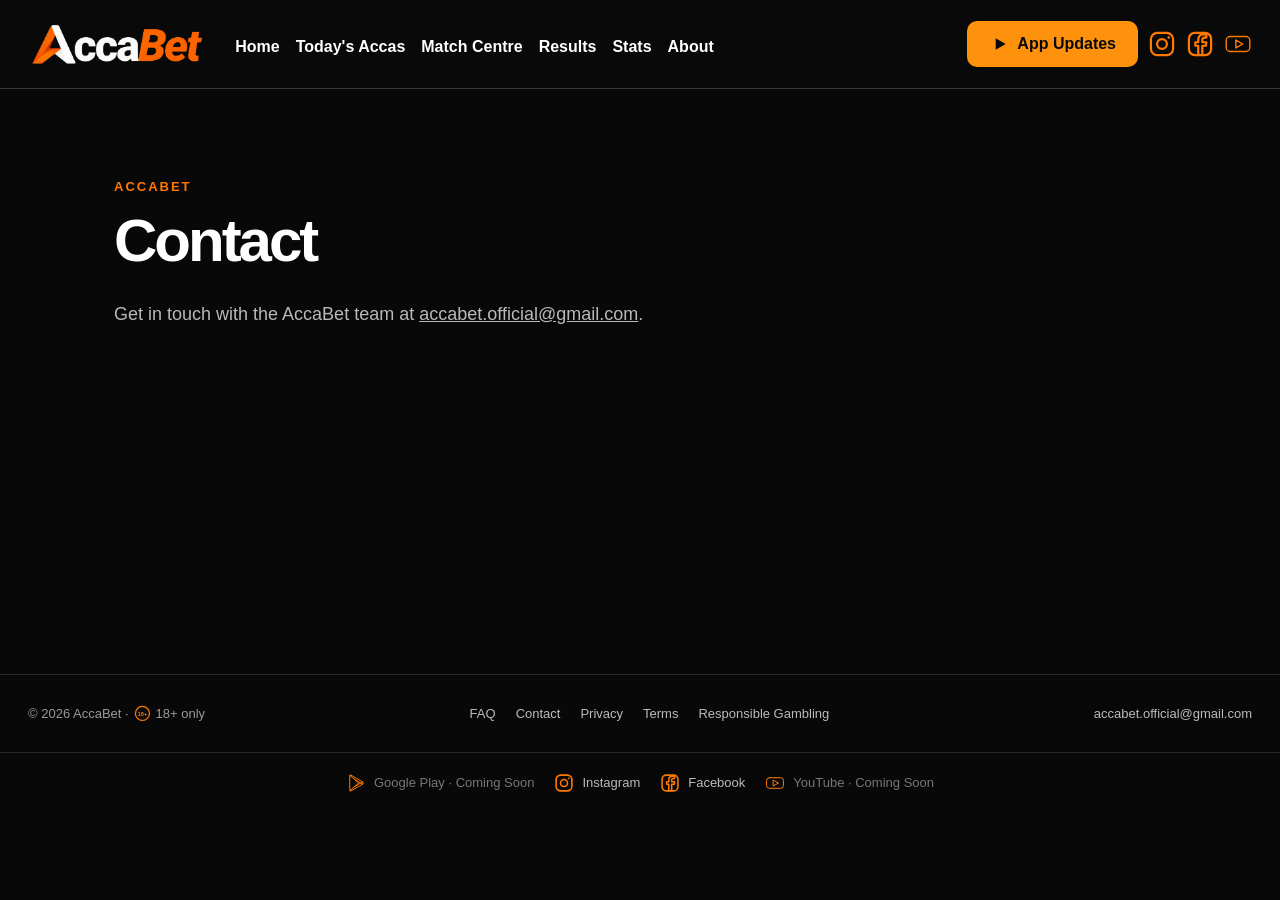
==== contact/index.html @ 578d5da7 "Clarify homepage discovery and closed-testing app availability" ====
<!DOCTYPE html><html lang="en-GB"><head><meta charset="utf-8"><meta name="viewport" content="width=device-width,initial-scale=1"><meta name="description" content="Contact the AccaBet team for enquiries about the website and football accumulator tools."><title>Contact | AccaBet</title><link rel="canonical" href="https://accabet.co.uk/contact/"><link rel="stylesheet" href="/_astro/BaseLayout.B9sfTGPs.css"></head><body><header class="site-header ab-new-header" data-astro-cid-nen7h5rs><div class="header-inner ab-header-inner" data-astro-cid-nen7h5rs><a class="site-logo ab-wordmark ab-original-logo" href="/" aria-label="AccaBet Home" data-astro-cid-nen7h5rs><img src="/images/accabet-logo.png" alt="AccaBet" width="2048" height="684" data-astro-cid-nen7h5rs></a><nav class="desktop-nav ab-main-nav" aria-label="Main navigation" data-astro-cid-nen7h5rs><a href="/" class="nav-link" data-astro-cid-nen7h5rs>Home</a><a href="/todays-accas/" class="nav-link" data-astro-cid-nen7h5rs>Today&#39;s Accas</a><a href="/upcoming-games/" class="nav-link" data-astro-cid-nen7h5rs>Match Centre</a><a href="/daily-accas/" class="nav-link" data-astro-cid-nen7h5rs>Results</a><a href="/statistics/" class="nav-link" data-astro-cid-nen7h5rs>Stats</a><a href="/how-it-works/" class="nav-link" data-astro-cid-nen7h5rs>About</a></nav><div class="ab-header-actions" data-astro-cid-nen7h5rs><a class="ab-download" href="/#social-platforms" aria-label="App updates and availability" data-astro-cid-nen7h5rs><svg viewBox="0 0 24 24" aria-hidden="true" data-astro-cid-nen7h5rs><path d="m8 5 12 7-12 7z" fill="currentColor" data-astro-cid-nen7h5rs></path></svg>App Updates</a><a href="https://www.instagram.com/accabet.official/" target="_blank" rel="noopener noreferrer" aria-label="Instagram" data-astro-cid-nen7h5rs><img src="/images/social/instagram.svg" alt="" data-astro-cid-nen7h5rs></a><a href="https://www.facebook.com/profile.php?id=1327395387132747" target="_blank" rel="noopener noreferrer" aria-label="Facebook" data-astro-cid-nen7h5rs><img src="/images/social/facebook.svg" alt="" data-astro-cid-nen7h5rs></a><span title="YouTube coming soon" aria-label="YouTube coming soon" data-astro-cid-nen7h5rs><img src="/images/social/youtube.svg" alt="" data-astro-cid-nen7h5rs></span></div><details class="mobile-menu" data-astro-cid-nen7h5rs><summary aria-label="Open navigation menu" data-astro-cid-nen7h5rs><span data-astro-cid-nen7h5rs></span><span data-astro-cid-nen7h5rs></span><span data-astro-cid-nen7h5rs></span></summary><nav aria-label="Mobile navigation" data-astro-cid-nen7h5rs><a href="/" class="nav-link" data-astro-cid-nen7h5rs>Home</a><a href="/todays-accas/" class="nav-link" data-astro-cid-nen7h5rs>Today&#39;s Accas</a><a href="/upcoming-games/" class="nav-link" data-astro-cid-nen7h5rs>Match Centre</a><a href="/daily-accas/" class="nav-link" data-astro-cid-nen7h5rs>Results</a><a href="/statistics/" class="nav-link" data-astro-cid-nen7h5rs>Stats</a><a href="/how-it-works/" class="nav-link" data-astro-cid-nen7h5rs>About</a><a href="/#social-platforms" data-astro-cid-nen7h5rs>App Updates · Coming Soon</a></nav></details></div></header><main class="page-shell"><div class="eyebrow">ACCABET</div><h1>Contact</h1><p>Get in touch with the AccaBet team at <a href="mailto:accabet.official@gmail.com">accabet.official@gmail.com</a>.</p></main><footer class="site-footer"><div class="footer-inner"><span class="footer-age">© 2026 AccaBet · <svg class="ab-icon" aria-hidden="true" viewBox="0 0 24 24" fill="none" stroke="currentColor" stroke-width="1.8"><circle cx="12" cy="12" r="10"></circle><text x="12" y="15.5" text-anchor="middle" font-size="8" font-weight="800" stroke="none" fill="currentColor">18+</text></svg> 18+ only</span><nav aria-label="Footer navigation"><a href="/faq/">FAQ</a><a href="/contact/">Contact</a><a href="/privacy/">Privacy</a><a href="/terms/">Terms</a><a href="/responsible-gambling/">Responsible Gambling</a></nav><a href="mailto:accabet.official@gmail.com">accabet.official@gmail.com</a></div><nav class="footer-social" aria-label="Social platforms"><span><img class="footer-social-logo" src="/images/social/google-play.svg" alt="" aria-hidden="true"> Google Play · Coming Soon</span><a href="https://www.instagram.com/accabet.official/" target="_blank" rel="noopener noreferrer"><img class="footer-social-logo" src="/images/social/instagram.svg" alt="" aria-hidden="true"> Instagram</a><a href="https://www.facebook.com/profile.php?id=1327395387132747" target="_blank" rel="noopener noreferrer"><img class="footer-social-logo" src="/images/social/facebook.svg" alt="" aria-hidden="true"> Facebook</a><span><img class="footer-social-logo" src="/images/social/youtube.svg" alt="" aria-hidden="true"> YouTube · Coming Soon</span></nav></footer></body></html>
---- _astro/BaseLayout.B9sfTGPs.css ----
.ab-header-actions[data-astro-cid-nen7h5rs]>a[data-astro-cid-nen7h5rs]:not(.ab-download){transition:filter .18s}.ab-header-actions[data-astro-cid-nen7h5rs]>a[data-astro-cid-nen7h5rs]:not(.ab-download):hover{filter:brightness(1.25)}.ab-header-actions[data-astro-cid-nen7h5rs]>a[data-astro-cid-nen7h5rs]:not(.ab-download):focus-visible{outline-offset:4px;border-radius:4px;outline:2px solid #ff7900}.ab-new-header[data-astro-cid-nen7h5rs] .ab-original-logo[data-astro-cid-nen7h5rs]{flex:none;align-items:center;width:clamp(135px,14vw,205px);max-width:100%;height:auto;line-height:1;text-decoration:none;display:inline-flex}.ab-new-header[data-astro-cid-nen7h5rs] .ab-original-logo[data-astro-cid-nen7h5rs] img[data-astro-cid-nen7h5rs]{object-fit:contain;width:100%;height:auto;display:block}@media (width<=1250px){.ab-new-header[data-astro-cid-nen7h5rs] .ab-main-nav[data-astro-cid-nen7h5rs]{display:none}.ab-new-header[data-astro-cid-nen7h5rs] .mobile-menu[data-astro-cid-nen7h5rs]{display:block}}@media (width<=600px){.ab-new-header[data-astro-cid-nen7h5rs] .ab-original-logo[data-astro-cid-nen7h5rs]{width:135px}}:root{--bg:#080808;--card:#121212;--line:#292929;--orange:#ff7900;--text:#fff;--muted:#b9b9b9}*{box-sizing:border-box}html{background:var(--bg);color:var(--text);font-family:Arial,Helvetica,sans-serif}body{min-height:100vh;margin:0}a{color:inherit}.site-header{z-index:10;border-bottom:1px solid var(--line);background:#080808;position:relative}.header-inner{justify-content:space-between;align-items:center;gap:32px;max-width:1300px;min-height:86px;margin:auto;padding:12px 28px;display:flex}.site-logo{flex:none;align-items:center;width:185px;display:flex}.site-logo img{width:100%;height:auto;display:block}.desktop-nav{flex-wrap:wrap;justify-content:flex-end;align-items:center;gap:clamp(14px,2vw,28px);display:flex}.nav-link{color:#fff;font-size:14px;font-weight:700;text-decoration:none;transition:color .2s}.nav-link:hover,.nav-link.active{color:var(--orange)}.mobile-menu{display:none}.hero{max-width:1050px;margin:0 auto;padding:110px 24px 140px}.eyebrow{letter-spacing:2px;color:var(--orange);margin-bottom:18px;font-size:13px;font-weight:900}h1{letter-spacing:-3px;max-width:850px;margin:0 0 28px;font-size:clamp(42px,7vw,78px);line-height:.98}h1 span{color:var(--orange)}.hero>p{color:var(--muted);max-width:700px;font-size:19px;line-height:1.6}.notice{border:1px solid var(--line);border-left:3px solid var(--orange);background:var(--card);color:#d2d2d2;max-width:760px;margin-top:42px;padding:18px 20px;line-height:1.55}.legal{max-width:900px;margin:auto;padding:70px 24px 100px}.legal h1{letter-spacing:-1.5px;margin-bottom:8px;font-size:42px}.date{color:var(--muted);margin-bottom:34px}.intro{background:#ff790012;border:1px solid #ff79004d;border-radius:10px;margin-bottom:32px;padding:20px;line-height:1.65}section{padding:0 0 24px}section h2{margin:0 0 9px;font-size:18px}section h2 b{width:28px;height:28px;color:var(--orange);background:#ff79001f;border-radius:6px;justify-content:center;align-items:center;margin-right:10px;font-size:13px;display:inline-flex}section p{color:#d2d2d2;margin:0;line-height:1.7}.site-footer{border-top:1px solid var(--line);color:#999;font-size:13px}.footer-inner{flex-wrap:wrap;justify-content:space-between;align-items:center;gap:20px;max-width:1300px;margin:auto;padding:30px 28px;display:flex}.site-footer nav{flex-wrap:wrap;gap:20px;display:flex}.site-footer a{color:#bbb;text-decoration:none}.site-footer a:hover{color:var(--orange)}.page-shell{max-width:1100px;min-height:65vh;margin:auto;padding:90px 24px}.page-shell h1{font-size:clamp(38px,5vw,60px)}.page-shell p{color:var(--muted);max-width:750px;font-size:18px;line-height:1.7}@media (width<=980px){.desktop-nav{display:none}.mobile-menu{display:block;position:relative}.mobile-menu summary{cursor:pointer;flex-direction:column;gap:5px;padding:12px;list-style:none;display:flex}.mobile-menu summary::-webkit-details-marker{display:none}.mobile-menu summary span{background:#fff;border-radius:2px;width:25px;height:2px}.mobile-menu[open] summary span{background:var(--orange)}.mobile-menu nav{border:1px solid var(--line);background:#151515;border-radius:10px;flex-direction:column;gap:0;width:min(280px,85vw);padding:10px;display:flex;position:absolute;top:50px;right:0;box-shadow:0 15px 35px #00000080}.mobile-menu nav a{border-radius:6px;padding:14px;display:block}.mobile-menu nav a:hover{background:#222}}@media (width<=600px){.header-inner{min-height:70px;padding:10px 18px}.site-logo{width:145px}.hero{padding:75px 24px 100px}h1{letter-spacing:-2px}.legal{padding-top:45px}.legal h1{font-size:34px}.footer-inner{flex-direction:column;align-items:flex-start}}.social-section{max-width:1100px;margin:20px auto 100px;padding:0 24px}.social-heading{margin-bottom:32px}.social-heading h2{color:#fff;margin:0 0 14px;font-size:clamp(32px,4vw,48px)}.social-heading p{color:#b9b9b9;font-size:17px;line-height:1.6}.social-grid{grid-template-columns:repeat(4,minmax(0,1fr));gap:16px;display:grid}.social-card{color:#fff;background:#151515;border:1px solid #333;border-radius:14px;flex-direction:column;min-height:245px;padding:26px 20px;text-decoration:none;display:flex}.social-icon{color:#ff7900;margin-bottom:24px;font-size:32px;font-weight:800}.social-card h3{margin:0 0 10px;font-size:21px}.social-card p{color:#b9b9b9;margin:0 0 22px;line-height:1.5}.social-status,.social-action{border-radius:7px;align-self:flex-start;margin-top:auto;padding:9px 12px;font-size:13px;font-weight:800;display:inline-flex}.social-status{color:#b9b9b9;background:#292929}.social-action{color:#080808;background:#ff7900}.social-link{border-color:#9b500f;transition:border-color .2s,transform .2s}.social-link:hover{border-color:#ff7900;transform:translateY(-4px)}.social-link:focus-visible{outline-offset:4px;outline:3px solid #ff7900}.footer-social{border-top:1px solid #292929;flex-wrap:wrap;justify-content:center;gap:12px 24px;width:100%;padding-top:20px;display:flex}.footer-social span{color:#777}@media (width<=900px){.social-grid{grid-template-columns:repeat(2,minmax(0,1fr))}}@media (width<=520px){.social-grid{grid-template-columns:1fr}.social-card{min-height:205px}.social-section{margin-bottom:65px}}.social-icon{align-items:center;height:48px;margin-bottom:24px;display:flex}.social-logo{object-fit:contain;width:44px;height:44px;display:block}.footer-social a,.footer-social span{align-items:center;gap:8px;display:inline-flex}.footer-social-logo{object-fit:contain;flex-shrink:0;width:20px;height:20px;display:inline-block}@media (width<=520px){.social-logo{width:40px;height:40px}}.acca-build-banner{box-sizing:border-box;text-align:center;background:#090909;border:2px solid #fff;border-radius:24px;width:100%;max-width:1050px;margin:0 auto 55px;padding:34px 28px}.acca-build-banner h1{color:#fff;letter-spacing:.3px;margin:0 0 19px;font-size:clamp(29px,4.5vw,52px);font-weight:900;line-height:1.15}.acca-build-banner p{color:#fff;margin:0;font-size:clamp(17px,2.3vw,29px);font-weight:650;line-height:1.5}.acca-build-banner strong{color:#ff7900;font-weight:900}.home-main-headline{text-align:center;letter-spacing:-1.5px;flex-direction:column;align-items:center;gap:3px;max-width:1050px;margin:0 auto 28px;font-size:clamp(38px,6.5vw,79px);font-weight:900;line-height:1.08;display:flex}.headline-white{color:#fff}.headline-orange{color:#ff7900}@media (width<=650px){.acca-build-banner{border-radius:18px;margin-bottom:42px;padding:25px 16px}.acca-build-banner h1{margin-bottom:14px;font-size:clamp(26px,7vw,36px)}.acca-build-banner p{font-size:clamp(16px,4.4vw,21px)}.home-main-headline{letter-spacing:-1px;font-size:clamp(35px,9vw,53px);line-height:1.12}}.home-build-headline{text-align:center;letter-spacing:-1.5px;flex-direction:column;align-items:center;gap:25px;max-width:1050px;margin:0 auto 35px;font-size:clamp(38px,6.5vw,79px);font-weight:900;line-height:1.08;display:flex}.home-build-headline>.headline-white{display:block}.home-build-tagline{letter-spacing:-.7px;font-size:clamp(25px,3.7vw,46px);font-weight:900;line-height:1.3;display:block}.home-tagline-line{display:block}@media (width<=650px){.home-build-headline{letter-spacing:-1px;gap:20px;font-size:clamp(34px,9vw,53px)}.home-build-tagline{font-size:clamp(23px,5.7vw,34px);line-height:1.35}}.home-build-one-line{gap:28px;width:100%;max-width:none}.home-build-one-line>.headline-white,.home-build-one-line>.home-build-tagline{letter-spacing:-1.5px;white-space:nowrap;font-family:inherit;font-size:clamp(26px,4.6vw,66px);font-weight:900;line-height:1.12}.home-build-one-line>.home-build-tagline{display:block}@media (width<=1100px){.home-build-one-line>.headline-white,.home-build-one-line>.home-build-tagline{letter-spacing:-1px;font-size:clamp(17px,4.5vw,49px)}}@media (width<=650px){.home-build-one-line{gap:20px}.home-build-one-line>.headline-white,.home-build-one-line>.home-build-tagline{letter-spacing:-.5px;font-size:clamp(12px,3.7vw,25px)}}.home-build-equal{text-align:center;flex-direction:column;justify-content:center;align-items:center;gap:20px;width:100%;max-width:1050px;margin:0 auto 35px;font-weight:900;line-height:1.12;display:flex}.home-build-equal #acca-title{white-space:nowrap;letter-spacing:-1.5px;width:max-content;font-size:clamp(38px,6.5vw,79px);font-weight:900;display:block}.home-build-equal #acca-tagline{white-space:nowrap;letter-spacing:-.7px;width:max-content;font-size:clamp(20px,3.7vw,46px);font-weight:900;line-height:1.12;display:block}@media (width<=650px){.home-build-equal{gap:15px}.home-build-equal #acca-title{letter-spacing:-1px;font-size:clamp(30px,9vw,53px)}.home-build-equal #acca-tagline{letter-spacing:-.3px;font-size:clamp(14px,5vw,30px)}}.discover-section{text-align:center;background:#111;border:1px solid #303030;border-radius:18px;width:100%;max-width:1050px;margin:40px auto 55px;padding:42px 28px}.discover-intro{max-width:720px;margin:0 auto 30px}.discover-intro .eyebrow{margin-bottom:14px}.discover-intro h2{color:#fff;margin:0 0 14px;font-size:clamp(29px,4vw,44px);font-weight:900;line-height:1.15}.discover-intro h2 span{color:#ff7900}.discover-intro p{color:#c5c5c5;margin:0;font-size:16px;line-height:1.6}.discover-grid{grid-template-columns:repeat(3,minmax(0,1fr));gap:16px;margin-bottom:30px;display:grid}.discover-card{background:#1b1b1b;border:1px solid #363636;border-radius:14px;min-width:0;padding:27px 18px}.discover-icon{color:#ff7900;background:#292017;border-radius:14px;justify-content:center;align-items:center;width:55px;height:55px;margin:0 auto 18px;display:flex}.discover-icon svg{width:29px;height:29px}.discover-card h3{color:#fff;margin:0 0 10px;font-size:21px;font-weight:800}.discover-card p{color:#c5c5c5;margin:0;font-size:14px;line-height:1.55}.discover-button{color:#101010;background:#ff7900;border-radius:10px;justify-content:center;align-items:center;gap:12px;padding:14px 22px;font-size:15px;font-weight:800;text-decoration:none;transition:background .2s;display:inline-flex}.discover-button:hover{background:#ff962f}.discover-button:focus-visible{outline-offset:4px;outline:3px solid #fff}@media (width<=650px){.discover-section{margin:30px auto 45px;padding:28px 16px}.discover-grid{grid-template-columns:1fr;gap:12px}.discover-card{padding:22px 16px}.discover-intro p{font-size:14px}.discover-button{width:100%}}.home-build-equal{min-width:0;max-width:100%}.home-build-equal #acca-title,.home-build-equal #acca-tagline{flex:none;max-width:none;transform:none}.discover-section{min-width:0;max-width:100%}.discover-intro,.discover-grid,.discover-card{min-width:0}@media (width<=650px){.hero{width:100%;max-width:100%;padding-left:18px;padding-right:18px}.home-build-equal{align-items:center;width:100%;max-width:100%}.home-build-equal #acca-title,.home-build-equal #acca-tagline{white-space:nowrap;width:max-content;max-width:none;display:block}.discover-section{width:100%;padding-left:14px;padding-right:14px}.discover-grid,.discover-card{width:100%}}.hero{width:100%;min-width:0}.home-build-equal{width:100%;min-width:0;max-width:100%}.home-build-equal #acca-title,.home-build-equal #acca-tagline{white-space:nowrap;flex:none;width:max-content;min-width:0;max-width:none;display:block}.discover-section{width:100%;min-width:0;max-width:100%}.discover-intro,.discover-grid,.discover-card{min-width:0;max-width:100%}.discover-intro h2,.discover-intro p,.discover-card p{overflow-wrap:break-word}@media (width<=650px){.hero{width:100%;min-width:0;padding-left:18px;padding-right:18px}.home-build-equal{align-items:center;gap:15px;width:100%;min-width:0;max-width:100%}.discover-section{width:100%;min-width:0;max-width:100%;padding:28px 14px}.discover-intro{width:100%;max-width:100%}.discover-intro h2{font-size:clamp(25px,7vw,34px);line-height:1.2}.discover-intro p{font-size:14px;line-height:1.6}.discover-grid{grid-template-columns:minmax(0,1fr);width:100%}.discover-card{width:100%}}.today-accas-section{text-align:center;background:#111;border:1px solid #303030;border-radius:18px;width:100%;min-width:0;max-width:1050px;margin:45px auto 55px;padding:42px 28px}.today-accas-heading{max-width:720px;margin:0 auto 28px}.today-accas-heading h2{color:#fff;margin:12px 0;font-size:clamp(30px,4vw,44px);font-weight:900;line-height:1.15}.today-accas-heading h2 span{color:#ff7900}.today-accas-heading p{color:#c5c5c5;margin:0;font-size:16px;line-height:1.6}.today-accas-empty{background:#1b1b1b;border:1px solid #383838;border-radius:14px;flex-direction:column;align-items:center;gap:13px;max-width:680px;margin:0 auto 28px;padding:42px 24px;display:flex}.today-accas-icon{color:#ff7900;background:#292017;border-radius:15px;justify-content:center;align-items:center;width:62px;height:62px;display:flex}.today-accas-icon svg{width:32px;height:32px}.today-accas-empty h3{color:#fff;margin:5px 0 0;font-size:23px;font-weight:800}.today-accas-empty p{color:#c5c5c5;max-width:420px;margin:0;font-size:15px;line-height:1.6}.today-accas-button{color:#101010;background:#ff7900;border-radius:10px;justify-content:center;align-items:center;gap:12px;padding:14px 23px;font-size:15px;font-weight:800;text-decoration:none;transition:background .2s;display:inline-flex}.today-accas-button:hover{background:#ff962f}.today-accas-button:focus-visible{outline-offset:4px;outline:3px solid #fff}@media (width<=650px){.today-accas-section{width:100%;min-width:0;max-width:100%;margin:30px auto 45px;padding:28px 14px}.today-accas-heading p{font-size:14px}.today-accas-empty{padding:34px 16px}.today-accas-empty h3{font-size:21px}.today-accas-empty p{font-size:14px}.today-accas-button{width:100%}}.today-accas-feed-grid{grid-template-columns:repeat(3,minmax(0,1fr));gap:18px;margin:25px 0;display:grid}.today-accas-feed-card{background:#151515;border:1px solid #383838;border-top:3px solid #ff7900;border-radius:14px;min-width:0;padding:20px}.today-accas-feed-meta{color:#ff7900;flex-wrap:wrap;justify-content:space-between;gap:12px;margin-bottom:15px;display:flex}.today-accas-feed-match{overflow-wrap:anywhere;border-top:1px solid #383838;padding:12px 0}.today-accas-feed-match strong,.today-accas-feed-match span{display:block}.today-accas-feed-match strong{color:#fff}.today-accas-feed-match span{color:#ff7900;margin-top:5px}.today-accas-feed-note{color:#aaa;margin-top:15px;font-size:13px}@media (width<=900px){.today-accas-feed-grid{grid-template-columns:repeat(2,minmax(0,1fr))}}@media (width<=600px){.today-accas-feed-grid{grid-template-columns:minmax(0,1fr)}}#ticket-list{gap:16px;display:grid}#ticket-list .empty-state{text-align:center;background:#121212;border:1px dashed #373737;border-radius:12px;padding:70px 25px}#ticket-list .empty-icon{margin-bottom:14px;font-size:42px;display:block}#ticket-list .empty-state h3{margin:0 0 12px;font-size:23px}#ticket-list .empty-state p{color:#999;max-width:480px;margin:0 auto;font-size:14px;line-height:1.7}#ticket-list .ticket-card{background:#151515;border:1px solid #383838;border-left:4px solid #ff7900;border-radius:12px;min-width:0;padding:20px 25px;display:block}#ticket-list .ticket-card.live,#ticket-list .ticket-card.won{border-left-color:#25d94f}#ticket-list .ticket-card.lost{border-left-color:#f33333}#ticket-list .ticket-header{border-bottom:1px solid #303030;justify-content:space-between;align-items:center;gap:20px;padding-bottom:14px;display:flex}#ticket-list .ticket-meta{color:#ccc;flex-wrap:wrap;gap:20px;font-size:13px;display:flex}#ticket-list .status-badge{color:#ff7900;background:#24180d;border:1px solid #ff7900;border-radius:9px;flex-shrink:0;padding:7px 13px;font-size:12px;font-weight:800}#ticket-list .status-badge.live,#ticket-list .status-badge.won{color:#30ec60;background:#112517;border-color:#245e34}#ticket-list .status-badge.lost{color:#ff4b4b;background:#2b1010;border-color:#752727}#ticket-list .match-row{border-bottom:1px solid #292929;grid-template-columns:minmax(0,2fr) minmax(0,1fr) 105px;align-items:center;gap:15px;padding:16px 0;font-size:13px;display:grid}#ticket-list .match-row:last-child{border-bottom:0}#ticket-list .teams{overflow-wrap:anywhere;min-width:0}#ticket-list .teams strong,#ticket-list .teams small,#ticket-list .match-result strong,#ticket-list .match-result small{display:block}#ticket-list .teams strong{color:#fff;font-size:14px;line-height:1.5}#ticket-list .teams strong span{color:#888;margin:0 6px;font-weight:400}#ticket-list .teams small{color:#999;margin-top:5px}#ticket-list .pick{color:#ff7900;overflow-wrap:anywhere;font-weight:600}#ticket-list .match-result{text-align:right}#ticket-list .match-result strong{color:#ff7900;font-size:16px}#ticket-list .match-result small{color:#29e85c;margin-top:5px;font-weight:700}@media (width<=700px){#ticket-list .ticket-card{padding:16px}#ticket-list .ticket-header{flex-direction:column;align-items:flex-start;gap:12px}#ticket-list .ticket-meta{gap:10px}#ticket-list .match-row{grid-template-columns:minmax(0,1fr) auto;gap:8px}#ticket-list .pick{grid-area:2/1}#ticket-list .match-result{grid-area:1/2/3}}.ab-icon{color:#ff7900;vertical-align:-.18em;flex:none;width:1.1em;height:1.1em;display:inline-block}.ab-age{align-items:center;gap:6px;display:inline-flex}.ab-age .ab-icon{width:1.7em;height:1.7em}#ticket-list .ticket-meta .ab-icon,#ticket-list .status-badge .ab-icon{margin-right:5px}#ticket-list .empty-icon .ab-icon{width:42px;height:42px}#ticket-list .match-result small .ab-icon{color:#ff7900}.discover-icon,.today-accas-icon{box-shadow:none!important;background:0 0!important;border:0!important;border-radius:0!important}.ab-icon,.social-icon,.social-logo,.footer-social-logo,.ab-age{box-shadow:none!important;background:0 0!important}.ab-icon{color:#ff7900!important}.social-logo,.footer-social-logo{filter:none!important}.ab-age{color:inherit}.footer-age{align-items:center;gap:5px;display:inline-flex}.footer-age .ab-icon{width:1.3em;height:1.3em}.ab-new-header{background:#090909;border-bottom:1px solid #363636}.ab-header-inner{gap:28px;max-width:1640px;min-height:82px}.ab-wordmark{letter-spacing:-1.8px;color:#fff;white-space:nowrap;font-size:clamp(25px,2.5vw,42px);font-weight:900;text-decoration:none}.ab-wordmark span,.ab-ticket-brand span,.ab-ticket-head h2 span,.ab-tickets-heading h1 span{color:#ff7900}.ab-main-nav{align-items:center;gap:clamp(14px,2.3vw,45px);display:flex}.ab-main-nav .nav-link{white-space:nowrap;padding:26px 0 20px;font-size:16px}.ab-main-nav .nav-link.active{color:#ff7900;border-bottom:2px solid #ff7900}.ab-header-actions{align-items:center;gap:19px;margin-left:auto;display:flex}.ab-header-actions>a:not(.ab-download),.ab-header-actions>span{width:28px;height:28px;display:inline-flex}.ab-header-actions img{object-fit:contain;width:100%;height:100%}.ab-download{white-space:nowrap;background:#ff920d;border-radius:10px;align-items:center;gap:8px;padding:13px 22px;font-weight:800;text-decoration:none;display:inline-flex;color:#080808!important}.ab-download svg{width:20px;height:20px}.ab-tickets-page{max-width:1640px;margin:0 auto;padding:42px 18px 85px}.ab-tickets-heading{justify-content:space-between;align-items:center;gap:22px;margin-bottom:32px;display:flex}.ab-tickets-heading h1{letter-spacing:-1.7px;margin:0 0 14px;font-size:clamp(36px,4vw,62px);line-height:1.05}.ab-tickets-heading p{color:#c6c6c6;margin:0;font-size:clamp(15px,1.4vw,21px)}.ab-date-label{border:1px solid #666;border-radius:12px;align-items:center;gap:12px;min-width:240px;padding:15px 18px;display:flex}.ab-date-label svg{flex-shrink:0;width:22px;height:22px}.ab-date-label select{color:#fff;font:inherit;cursor:pointer;background:#111;border:0;width:100%}.ab-five-grid{grid-template-columns:repeat(5,minmax(0,1fr));align-items:stretch;gap:14px;display:grid}.ab-ticket{color:#fff;background:#151515;border:1px solid #555;border-radius:15px;flex-direction:column;min-width:0;min-height:530px;display:flex;overflow:hidden}.ab-ticket--classic,.ab-ticket--modern,.ab-ticket--premium{border-color:#ff7900}.ab-ticket-head{border-bottom:1px solid #393939;padding:22px 19px 18px;position:relative;overflow:hidden}.ab-ticket-brand{letter-spacing:-1px;font-size:clamp(19px,1.8vw,29px);font-weight:900}.ab-folds{white-space:nowrap;border:1px solid #777;border-radius:14px;padding:6px 10px;font-size:13px;position:absolute;top:20px;right:14px}.ab-ticket--classic .ab-folds,.ab-ticket--modern .ab-folds,.ab-ticket--premium .ab-folds{border-color:#ff7900}.ab-ticket-head h2{letter-spacing:-.6px;margin:22px 0 14px;font-size:clamp(19px,1.9vw,29px)}.ab-ticket-date{color:#eee;margin:0;font-size:14px}.ab-ticket--classic .ab-ticket-head{background:linear-gradient(120deg,#151515 55%,#31200e)}.ab-ticket--modern{background:linear-gradient(145deg,#111,#181818 65%,#281604)}.ab-ticket--modern .ab-ticket-head{background:repeating-linear-gradient(132deg,#0000 0 55px,#4a2a0b 57px 59px,#0000 62px 94px)}.ab-ticket--minimal .ab-ticket-head{background:linear-gradient(125deg,#171717 70%,#a94b00 71%,#161616 77%,#613100 81%,#151515 90%)}.ab-ticket--premium{background:linear-gradient(150deg,#201407,#151515 38%,#281506 90%,#5a2c04)}.ab-ticket--premium .ab-ticket-head{background:radial-gradient(circle at 94% 65%,#7c400d,#201407 40%,#151515 85%)}.ab-ticket-matches{flex:1;padding:4px 15px 12px}.ab-match{border-bottom:1px solid #404040;align-items:center;gap:8px;min-width:0;padding:16px 0;display:flex}.ab-match:last-child{border-bottom:0}.ab-team-logos{flex:none;align-items:center;gap:3px;display:flex}.ab-team-logos img{object-fit:contain;width:25px;height:25px}.ab-match-copy{flex-direction:column;flex:1;gap:5px;min-width:0;display:flex}.ab-match-copy strong{overflow-wrap:anywhere;font-size:clamp(11px,.85vw,14px);line-height:1.35}.ab-match-copy span{color:#ddd;overflow-wrap:anywhere;font-size:clamp(11px,.85vw,14px)}.ab-match>b{color:#ff7900;flex-shrink:0;font-size:clamp(13px,1.1vw,17px)}.ab-total{background:#1c1c1c;border:1px solid #4b4b4b;border-radius:10px;justify-content:space-between;align-items:center;gap:8px;margin:0 15px 15px;padding:13px 12px;font-size:14px;display:flex}.ab-total strong{color:#ff7900;font-size:23px}.ab-feed-message{text-align:center;color:#ddd;border:1px solid #555;border-radius:14px;grid-column:1/-1;padding:36px}.ab-legal{color:#aaa;margin-top:24px;font-size:13px}.ab-download-info{border:1px solid #ff7900;border-radius:15px;margin-top:65px;padding:30px}.ab-download-info h2{margin:0 0 12px}.ab-download-info div{gap:18px;margin-top:18px;display:flex}.ab-download-info a{color:#ff7900}@media (width<=1350px){.ab-five-grid{grid-template-columns:repeat(3,minmax(0,1fr))}.ab-ticket{min-height:480px}.ab-header-actions{gap:10px}.ab-main-nav{gap:16px}}@media (width<=900px){.ab-five-grid{grid-template-columns:repeat(2,minmax(0,1fr))}.ab-main-nav{display:none}.ab-header-inner .mobile-menu{display:block}.ab-header-actions>a:not(.ab-download),.ab-header-actions>span{display:none}.ab-download{padding:10px 12px;font-size:13px}.ab-tickets-heading{flex-direction:column;align-items:flex-start}.ab-date-label{width:100%}}@media (width<=560px){.ab-five-grid{grid-template-columns:1fr}.ab-ticket{min-height:auto}.ab-tickets-page{padding:28px 14px}.ab-header-inner{gap:12px}.ab-wordmark{font-size:27px}.ab-header-actions{margin-left:auto}.ab-ticket-head h2{font-size:26px}.ab-match-copy strong,.ab-match-copy span{font-size:14px}.ab-ticket{width:100%;max-width:440px;margin:0 auto}}
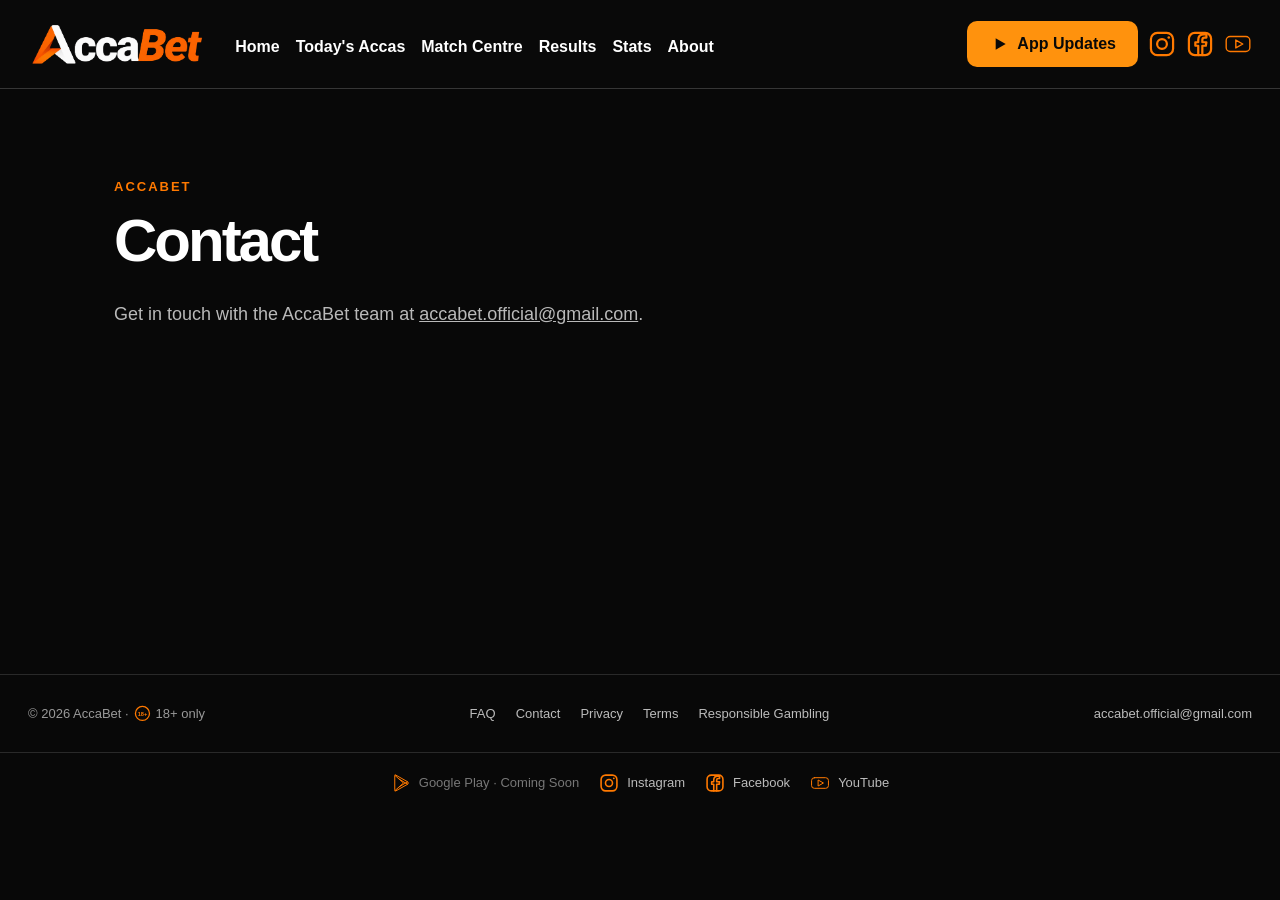
==== commit 290463fc: "Connect official YouTube channel and remove unused TikTok icon" ====
--- a/contact/index.html
+++ b/contact/index.html
@@ -1 +1 @@
-<!DOCTYPE html><html lang="en-GB"><head><meta charset="utf-8"><meta name="viewport" content="width=device-width,initial-scale=1"><meta name="description" content="Contact the AccaBet team for enquiries about the website and football accumulator tools."><title>Contact | AccaBet</title><link rel="canonical" href="https://accabet.co.uk/contact/"><link rel="stylesheet" href="/_astro/BaseLayout.B9sfTGPs.css"></head><body><header class="site-header ab-new-header" data-astro-cid-nen7h5rs><div class="header-inner ab-header-inner" data-astro-cid-nen7h5rs><a class="site-logo ab-wordmark ab-original-logo" href="/" aria-label="AccaBet Home" data-astro-cid-nen7h5rs><img src="/images/accabet-logo.png" alt="AccaBet" width="2048" height="684" data-astro-cid-nen7h5rs></a><nav class="desktop-nav ab-main-nav" aria-label="Main navigation" data-astro-cid-nen7h5rs><a href="/" class="nav-link" data-astro-cid-nen7h5rs>Home</a><a href="/todays-accas/" class="nav-link" data-astro-cid-nen7h5rs>Today&#39;s Accas</a><a href="/upcoming-games/" class="nav-link" data-astro-cid-nen7h5rs>Match Centre</a><a href="/daily-accas/" class="nav-link" data-astro-cid-nen7h5rs>Results</a><a href="/statistics/" class="nav-link" data-astro-cid-nen7h5rs>Stats</a><a href="/how-it-works/" class="nav-link" data-astro-cid-nen7h5rs>About</a></nav><div class="ab-header-actions" data-astro-cid-nen7h5rs><a class="ab-download" href="/#social-platforms" aria-label="App updates and availability" data-astro-cid-nen7h5rs><svg viewBox="0 0 24 24" aria-hidden="true" data-astro-cid-nen7h5rs><path d="m8 5 12 7-12 7z" fill="currentColor" data-astro-cid-nen7h5rs></path></svg>App Updates</a><a href="https://www.instagram.com/accabet.official/" target="_blank" rel="noopener noreferrer" aria-label="Instagram" data-astro-cid-nen7h5rs><img src="/images/social/instagram.svg" alt="" data-astro-cid-nen7h5rs></a><a href="https://www.facebook.com/profile.php?id=1327395387132747" target="_blank" rel="noopener noreferrer" aria-label="Facebook" data-astro-cid-nen7h5rs><img src="/images/social/facebook.svg" alt="" data-astro-cid-nen7h5rs></a><span title="YouTube coming soon" aria-label="YouTube coming soon" data-astro-cid-nen7h5rs><img src="/images/social/youtube.svg" alt="" data-astro-cid-nen7h5rs></span></div><details class="mobile-menu" data-astro-cid-nen7h5rs><summary aria-label="Open navigation menu" data-astro-cid-nen7h5rs><span data-astro-cid-nen7h5rs></span><span data-astro-cid-nen7h5rs></span><span data-astro-cid-nen7h5rs></span></summary><nav aria-label="Mobile navigation" data-astro-cid-nen7h5rs><a href="/" class="nav-link" data-astro-cid-nen7h5rs>Home</a><a href="/todays-accas/" class="nav-link" data-astro-cid-nen7h5rs>Today&#39;s Accas</a><a href="/upcoming-games/" class="nav-link" data-astro-cid-nen7h5rs>Match Centre</a><a href="/daily-accas/" class="nav-link" data-astro-cid-nen7h5rs>Results</a><a href="/statistics/" class="nav-link" data-astro-cid-nen7h5rs>Stats</a><a href="/how-it-works/" class="nav-link" data-astro-cid-nen7h5rs>About</a><a href="/#social-platforms" data-astro-cid-nen7h5rs>App Updates · Coming Soon</a></nav></details></div></header><main class="page-shell"><div class="eyebrow">ACCABET</div><h1>Contact</h1><p>Get in touch with the AccaBet team at <a href="mailto:accabet.official@gmail.com">accabet.official@gmail.com</a>.</p></main><footer class="site-footer"><div class="footer-inner"><span class="footer-age">© 2026 AccaBet · <svg class="ab-icon" aria-hidden="true" viewBox="0 0 24 24" fill="none" stroke="currentColor" stroke-width="1.8"><circle cx="12" cy="12" r="10"></circle><text x="12" y="15.5" text-anchor="middle" font-size="8" font-weight="800" stroke="none" fill="currentColor">18+</text></svg> 18+ only</span><nav aria-label="Footer navigation"><a href="/faq/">FAQ</a><a href="/contact/">Contact</a><a href="/privacy/">Privacy</a><a href="/terms/">Terms</a><a href="/responsible-gambling/">Responsible Gambling</a></nav><a href="mailto:accabet.official@gmail.com">accabet.official@gmail.com</a></div><nav class="footer-social" aria-label="Social platforms"><span><img class="footer-social-logo" src="/images/social/google-play.svg" alt="" aria-hidden="true"> Google Play · Coming Soon</span><a href="https://www.instagram.com/accabet.official/" target="_blank" rel="noopener noreferrer"><img class="footer-social-logo" src="/images/social/instagram.svg" alt="" aria-hidden="true"> Instagram</a><a href="https://www.facebook.com/profile.php?id=1327395387132747" target="_blank" rel="noopener noreferrer"><img class="footer-social-logo" src="/images/social/facebook.svg" alt="" aria-hidden="true"> Facebook</a><span><img class="footer-social-logo" src="/images/social/youtube.svg" alt="" aria-hidden="true"> YouTube · Coming Soon</span></nav></footer></body></html>+<!DOCTYPE html><html lang="en-GB"><head><meta charset="utf-8"><meta name="viewport" content="width=device-width,initial-scale=1"><meta name="description" content="Contact the AccaBet team for enquiries about the website and football accumulator tools."><title>Contact | AccaBet</title><link rel="canonical" href="https://accabet.co.uk/contact/"><link rel="stylesheet" href="/_astro/BaseLayout.B9sfTGPs.css"></head><body><header class="site-header ab-new-header" data-astro-cid-nen7h5rs><div class="header-inner ab-header-inner" data-astro-cid-nen7h5rs><a class="site-logo ab-wordmark ab-original-logo" href="/" aria-label="AccaBet Home" data-astro-cid-nen7h5rs><img src="/images/accabet-logo.png" alt="AccaBet" width="2048" height="684" data-astro-cid-nen7h5rs></a><nav class="desktop-nav ab-main-nav" aria-label="Main navigation" data-astro-cid-nen7h5rs><a href="/" class="nav-link" data-astro-cid-nen7h5rs>Home</a><a href="/todays-accas/" class="nav-link" data-astro-cid-nen7h5rs>Today&#39;s Accas</a><a href="/upcoming-games/" class="nav-link" data-astro-cid-nen7h5rs>Match Centre</a><a href="/daily-accas/" class="nav-link" data-astro-cid-nen7h5rs>Results</a><a href="/statistics/" class="nav-link" data-astro-cid-nen7h5rs>Stats</a><a href="/how-it-works/" class="nav-link" data-astro-cid-nen7h5rs>About</a></nav><div class="ab-header-actions" data-astro-cid-nen7h5rs><a class="ab-download" href="/#social-platforms" aria-label="App updates and availability" data-astro-cid-nen7h5rs><svg viewBox="0 0 24 24" aria-hidden="true" data-astro-cid-nen7h5rs><path d="m8 5 12 7-12 7z" fill="currentColor" data-astro-cid-nen7h5rs></path></svg>App Updates</a><a href="https://www.instagram.com/accabet.official/" target="_blank" rel="noopener noreferrer" aria-label="Instagram" data-astro-cid-nen7h5rs><img src="/images/social/instagram.svg" alt="" data-astro-cid-nen7h5rs></a><a href="https://www.facebook.com/profile.php?id=1327395387132747" target="_blank" rel="noopener noreferrer" aria-label="Facebook" data-astro-cid-nen7h5rs><img src="/images/social/facebook.svg" alt="" data-astro-cid-nen7h5rs></a><a href="https://www.youtube.com/@AccaBetOfficial" target="_blank" rel="noopener noreferrer" aria-label="YouTube" data-astro-cid-nen7h5rs><img src="/images/social/youtube.svg" alt="" data-astro-cid-nen7h5rs></a></div><details class="mobile-menu" data-astro-cid-nen7h5rs><summary aria-label="Open navigation menu" data-astro-cid-nen7h5rs><span data-astro-cid-nen7h5rs></span><span data-astro-cid-nen7h5rs></span><span data-astro-cid-nen7h5rs></span></summary><nav aria-label="Mobile navigation" data-astro-cid-nen7h5rs><a href="/" class="nav-link" data-astro-cid-nen7h5rs>Home</a><a href="/todays-accas/" class="nav-link" data-astro-cid-nen7h5rs>Today&#39;s Accas</a><a href="/upcoming-games/" class="nav-link" data-astro-cid-nen7h5rs>Match Centre</a><a href="/daily-accas/" class="nav-link" data-astro-cid-nen7h5rs>Results</a><a href="/statistics/" class="nav-link" data-astro-cid-nen7h5rs>Stats</a><a href="/how-it-works/" class="nav-link" data-astro-cid-nen7h5rs>About</a><a href="/#social-platforms" data-astro-cid-nen7h5rs>App Updates · Coming Soon</a></nav></details></div></header><main class="page-shell"><div class="eyebrow">ACCABET</div><h1>Contact</h1><p>Get in touch with the AccaBet team at <a href="mailto:accabet.official@gmail.com">accabet.official@gmail.com</a>.</p></main><footer class="site-footer"><div class="footer-inner"><span class="footer-age">© 2026 AccaBet · <svg class="ab-icon" aria-hidden="true" viewBox="0 0 24 24" fill="none" stroke="currentColor" stroke-width="1.8"><circle cx="12" cy="12" r="10"></circle><text x="12" y="15.5" text-anchor="middle" font-size="8" font-weight="800" stroke="none" fill="currentColor">18+</text></svg> 18+ only</span><nav aria-label="Footer navigation"><a href="/faq/">FAQ</a><a href="/contact/">Contact</a><a href="/privacy/">Privacy</a><a href="/terms/">Terms</a><a href="/responsible-gambling/">Responsible Gambling</a></nav><a href="mailto:accabet.official@gmail.com">accabet.official@gmail.com</a></div><nav class="footer-social" aria-label="Social platforms"><span><img class="footer-social-logo" src="/images/social/google-play.svg" alt="" aria-hidden="true"> Google Play · Coming Soon</span><a href="https://www.instagram.com/accabet.official/" target="_blank" rel="noopener noreferrer"><img class="footer-social-logo" src="/images/social/instagram.svg" alt="" aria-hidden="true"> Instagram</a><a href="https://www.facebook.com/profile.php?id=1327395387132747" target="_blank" rel="noopener noreferrer"><img class="footer-social-logo" src="/images/social/facebook.svg" alt="" aria-hidden="true"> Facebook</a><a href="https://www.youtube.com/@AccaBetOfficial" target="_blank" rel="noopener noreferrer"><img class="footer-social-logo" src="/images/social/youtube.svg" alt="" aria-hidden="true"> YouTube</a></nav></footer></body></html>
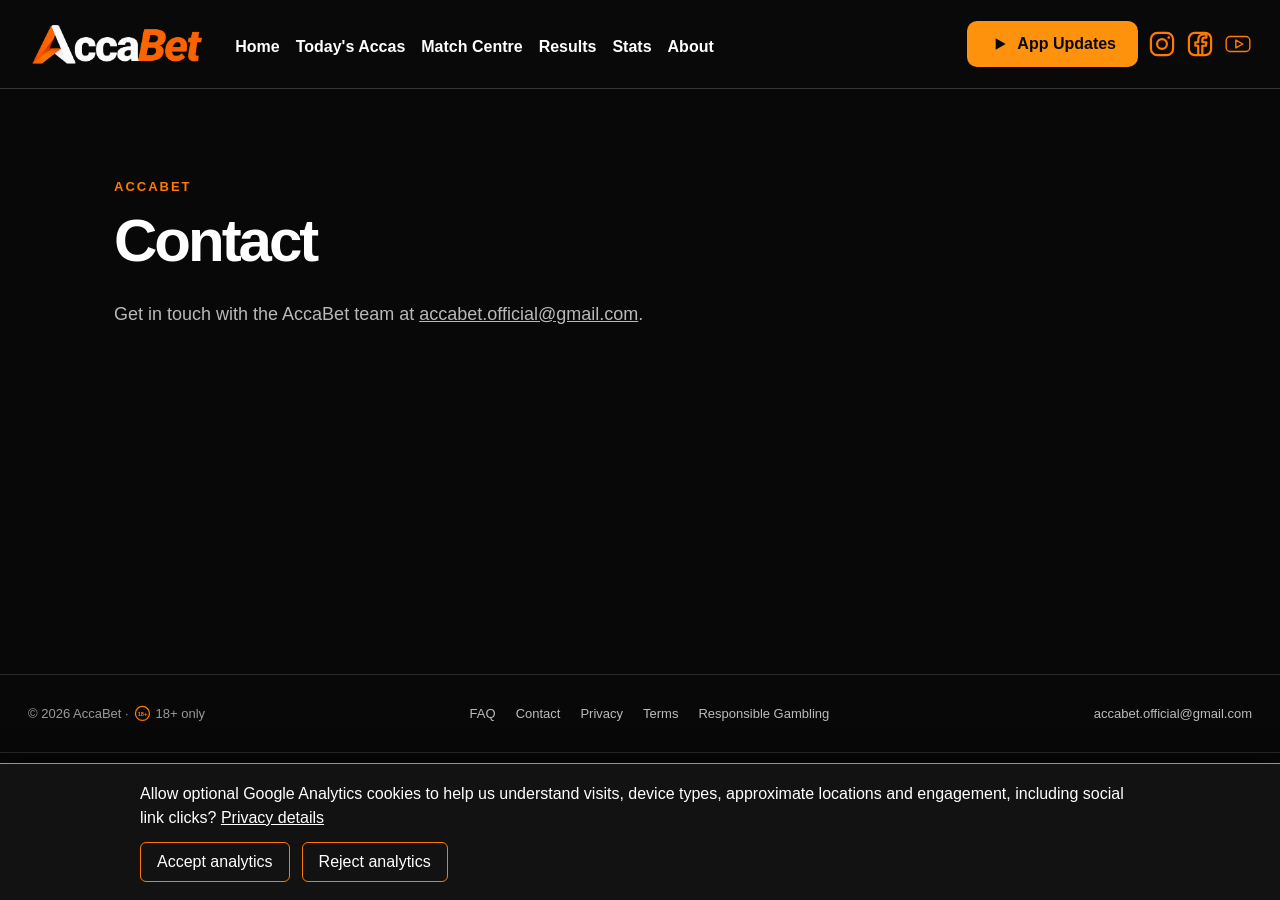
==== commit bf158396: "Activate consent-gated GA4 analytics for STEP 21" ====
--- a/contact/index.html
+++ b/contact/index.html
@@ -1 +1 @@
-<!DOCTYPE html><html lang="en-GB"><head><meta charset="utf-8"><meta name="viewport" content="width=device-width,initial-scale=1"><meta name="description" content="Contact the AccaBet team for enquiries about the website and football accumulator tools."><title>Contact | AccaBet</title><link rel="canonical" href="https://accabet.co.uk/contact/"><link rel="stylesheet" href="/_astro/BaseLayout.B9sfTGPs.css"></head><body><header class="site-header ab-new-header" data-astro-cid-nen7h5rs><div class="header-inner ab-header-inner" data-astro-cid-nen7h5rs><a class="site-logo ab-wordmark ab-original-logo" href="/" aria-label="AccaBet Home" data-astro-cid-nen7h5rs><img src="/images/accabet-logo.png" alt="AccaBet" width="2048" height="684" data-astro-cid-nen7h5rs></a><nav class="desktop-nav ab-main-nav" aria-label="Main navigation" data-astro-cid-nen7h5rs><a href="/" class="nav-link" data-astro-cid-nen7h5rs>Home</a><a href="/todays-accas/" class="nav-link" data-astro-cid-nen7h5rs>Today&#39;s Accas</a><a href="/upcoming-games/" class="nav-link" data-astro-cid-nen7h5rs>Match Centre</a><a href="/daily-accas/" class="nav-link" data-astro-cid-nen7h5rs>Results</a><a href="/statistics/" class="nav-link" data-astro-cid-nen7h5rs>Stats</a><a href="/how-it-works/" class="nav-link" data-astro-cid-nen7h5rs>About</a></nav><div class="ab-header-actions" data-astro-cid-nen7h5rs><a class="ab-download" href="/#social-platforms" aria-label="App updates and availability" data-astro-cid-nen7h5rs><svg viewBox="0 0 24 24" aria-hidden="true" data-astro-cid-nen7h5rs><path d="m8 5 12 7-12 7z" fill="currentColor" data-astro-cid-nen7h5rs></path></svg>App Updates</a><a href="https://www.instagram.com/accabet.official/" target="_blank" rel="noopener noreferrer" aria-label="Instagram" data-astro-cid-nen7h5rs><img src="/images/social/instagram.svg" alt="" data-astro-cid-nen7h5rs></a><a href="https://www.facebook.com/profile.php?id=1327395387132747" target="_blank" rel="noopener noreferrer" aria-label="Facebook" data-astro-cid-nen7h5rs><img src="/images/social/facebook.svg" alt="" data-astro-cid-nen7h5rs></a><a href="https://www.youtube.com/@AccaBetOfficial" target="_blank" rel="noopener noreferrer" aria-label="YouTube" data-astro-cid-nen7h5rs><img src="/images/social/youtube.svg" alt="" data-astro-cid-nen7h5rs></a></div><details class="mobile-menu" data-astro-cid-nen7h5rs><summary aria-label="Open navigation menu" data-astro-cid-nen7h5rs><span data-astro-cid-nen7h5rs></span><span data-astro-cid-nen7h5rs></span><span data-astro-cid-nen7h5rs></span></summary><nav aria-label="Mobile navigation" data-astro-cid-nen7h5rs><a href="/" class="nav-link" data-astro-cid-nen7h5rs>Home</a><a href="/todays-accas/" class="nav-link" data-astro-cid-nen7h5rs>Today&#39;s Accas</a><a href="/upcoming-games/" class="nav-link" data-astro-cid-nen7h5rs>Match Centre</a><a href="/daily-accas/" class="nav-link" data-astro-cid-nen7h5rs>Results</a><a href="/statistics/" class="nav-link" data-astro-cid-nen7h5rs>Stats</a><a href="/how-it-works/" class="nav-link" data-astro-cid-nen7h5rs>About</a><a href="/#social-platforms" data-astro-cid-nen7h5rs>App Updates · Coming Soon</a></nav></details></div></header><main class="page-shell"><div class="eyebrow">ACCABET</div><h1>Contact</h1><p>Get in touch with the AccaBet team at <a href="mailto:accabet.official@gmail.com">accabet.official@gmail.com</a>.</p></main><footer class="site-footer"><div class="footer-inner"><span class="footer-age">© 2026 AccaBet · <svg class="ab-icon" aria-hidden="true" viewBox="0 0 24 24" fill="none" stroke="currentColor" stroke-width="1.8"><circle cx="12" cy="12" r="10"></circle><text x="12" y="15.5" text-anchor="middle" font-size="8" font-weight="800" stroke="none" fill="currentColor">18+</text></svg> 18+ only</span><nav aria-label="Footer navigation"><a href="/faq/">FAQ</a><a href="/contact/">Contact</a><a href="/privacy/">Privacy</a><a href="/terms/">Terms</a><a href="/responsible-gambling/">Responsible Gambling</a></nav><a href="mailto:accabet.official@gmail.com">accabet.official@gmail.com</a></div><nav class="footer-social" aria-label="Social platforms"><span><img class="footer-social-logo" src="/images/social/google-play.svg" alt="" aria-hidden="true"> Google Play · Coming Soon</span><a href="https://www.instagram.com/accabet.official/" target="_blank" rel="noopener noreferrer"><img class="footer-social-logo" src="/images/social/instagram.svg" alt="" aria-hidden="true"> Instagram</a><a href="https://www.facebook.com/profile.php?id=1327395387132747" target="_blank" rel="noopener noreferrer"><img class="footer-social-logo" src="/images/social/facebook.svg" alt="" aria-hidden="true"> Facebook</a><a href="https://www.youtube.com/@AccaBetOfficial" target="_blank" rel="noopener noreferrer"><img class="footer-social-logo" src="/images/social/youtube.svg" alt="" aria-hidden="true"> YouTube</a></nav></footer></body></html>+<!DOCTYPE html><html lang="en-GB"><head><meta charset="utf-8"><meta name="viewport" content="width=device-width,initial-scale=1"><meta name="description" content="Contact the AccaBet team for enquiries about the website and football accumulator tools."><title>Contact | AccaBet</title><link rel="canonical" href="https://accabet.co.uk/contact/"><link rel="stylesheet" href="/_astro/BaseLayout.C172cdXd.css"></head><body><header class="site-header ab-new-header" data-astro-cid-nen7h5rs><div class="header-inner ab-header-inner" data-astro-cid-nen7h5rs><a class="site-logo ab-wordmark ab-original-logo" href="/" aria-label="AccaBet Home" data-astro-cid-nen7h5rs><img src="/images/accabet-logo.png" alt="AccaBet" width="2048" height="684" data-astro-cid-nen7h5rs></a><nav class="desktop-nav ab-main-nav" aria-label="Main navigation" data-astro-cid-nen7h5rs><a href="/" class="nav-link" data-astro-cid-nen7h5rs>Home</a><a href="/todays-accas/" class="nav-link" data-astro-cid-nen7h5rs>Today&#39;s Accas</a><a href="/upcoming-games/" class="nav-link" data-astro-cid-nen7h5rs>Match Centre</a><a href="/daily-accas/" class="nav-link" data-astro-cid-nen7h5rs>Results</a><a href="/statistics/" class="nav-link" data-astro-cid-nen7h5rs>Stats</a><a href="/how-it-works/" class="nav-link" data-astro-cid-nen7h5rs>About</a></nav><div class="ab-header-actions" data-astro-cid-nen7h5rs><a class="ab-download" href="/#social-platforms" aria-label="App updates and availability" data-astro-cid-nen7h5rs><svg viewBox="0 0 24 24" aria-hidden="true" data-astro-cid-nen7h5rs><path d="m8 5 12 7-12 7z" fill="currentColor" data-astro-cid-nen7h5rs></path></svg>App Updates</a><a href="https://www.instagram.com/accabet.official/" target="_blank" rel="noopener noreferrer" aria-label="Instagram" data-astro-cid-nen7h5rs><img src="/images/social/instagram.svg" alt="" data-astro-cid-nen7h5rs></a><a href="https://www.facebook.com/profile.php?id=1327395387132747" target="_blank" rel="noopener noreferrer" aria-label="Facebook" data-astro-cid-nen7h5rs><img src="/images/social/facebook.svg" alt="" data-astro-cid-nen7h5rs></a><a href="https://www.youtube.com/@AccaBetOfficial" target="_blank" rel="noopener noreferrer" aria-label="YouTube" data-astro-cid-nen7h5rs><img src="/images/social/youtube.svg" alt="" data-astro-cid-nen7h5rs></a></div><details class="mobile-menu" data-astro-cid-nen7h5rs><summary aria-label="Open navigation menu" data-astro-cid-nen7h5rs><span data-astro-cid-nen7h5rs></span><span data-astro-cid-nen7h5rs></span><span data-astro-cid-nen7h5rs></span></summary><nav aria-label="Mobile navigation" data-astro-cid-nen7h5rs><a href="/" class="nav-link" data-astro-cid-nen7h5rs>Home</a><a href="/todays-accas/" class="nav-link" data-astro-cid-nen7h5rs>Today&#39;s Accas</a><a href="/upcoming-games/" class="nav-link" data-astro-cid-nen7h5rs>Match Centre</a><a href="/daily-accas/" class="nav-link" data-astro-cid-nen7h5rs>Results</a><a href="/statistics/" class="nav-link" data-astro-cid-nen7h5rs>Stats</a><a href="/how-it-works/" class="nav-link" data-astro-cid-nen7h5rs>About</a><a href="/#social-platforms" data-astro-cid-nen7h5rs>App Updates · Coming Soon</a></nav></details></div></header><main class="page-shell"><div class="eyebrow">ACCABET</div><h1>Contact</h1><p>Get in touch with the AccaBet team at <a href="mailto:accabet.official@gmail.com">accabet.official@gmail.com</a>.</p></main><footer class="site-footer"><div class="footer-inner"><span class="footer-age">© 2026 AccaBet · <svg class="ab-icon" aria-hidden="true" viewBox="0 0 24 24" fill="none" stroke="currentColor" stroke-width="1.8"><circle cx="12" cy="12" r="10"></circle><text x="12" y="15.5" text-anchor="middle" font-size="8" font-weight="800" stroke="none" fill="currentColor">18+</text></svg> 18+ only</span><nav aria-label="Footer navigation"><a href="/faq/">FAQ</a><a href="/contact/">Contact</a><a href="/privacy/">Privacy</a><a href="/terms/">Terms</a><a href="/responsible-gambling/">Responsible Gambling</a></nav><a href="mailto:accabet.official@gmail.com">accabet.official@gmail.com</a></div><nav class="footer-social" aria-label="Social platforms"><span><img class="footer-social-logo" src="/images/social/google-play.svg" alt="" aria-hidden="true"> Google Play · Coming Soon</span><a href="https://www.instagram.com/accabet.official/" target="_blank" rel="noopener noreferrer"><img class="footer-social-logo" src="/images/social/instagram.svg" alt="" aria-hidden="true"> Instagram</a><a href="https://www.facebook.com/profile.php?id=1327395387132747" target="_blank" rel="noopener noreferrer"><img class="footer-social-logo" src="/images/social/facebook.svg" alt="" aria-hidden="true"> Facebook</a><a href="https://www.youtube.com/@AccaBetOfficial" target="_blank" rel="noopener noreferrer"><img class="footer-social-logo" src="/images/social/youtube.svg" alt="" aria-hidden="true"> YouTube</a></nav></footer><aside id="analytics-consent" aria-label="Analytics cookie preferences" hidden data-astro-cid-5krk3x6l><p data-astro-cid-5krk3x6l>Allow optional Google Analytics cookies to help us understand visits, device types, approximate locations and engagement, including social link clicks? <a href="/privacy/#website-analytics" data-astro-cid-5krk3x6l>Privacy details</a></p><div data-astro-cid-5krk3x6l><button type="button" data-analytics-choice="accepted" data-astro-cid-5krk3x6l>Accept analytics</button><button type="button" data-analytics-choice="rejected" data-astro-cid-5krk3x6l>Reject analytics</button></div></aside><button id="analytics-settings" type="button" data-astro-cid-5krk3x6l>Cookie settings</button><script defer src="/analytics.js" data-measurement-id="G-DXY0L56227"></script></body></html>
--- a/_astro/BaseLayout.C172cdXd.css
+++ b/_astro/BaseLayout.C172cdXd.css
@@ -0,0 +1 @@
+.ab-header-actions[data-astro-cid-nen7h5rs]>a[data-astro-cid-nen7h5rs]:not(.ab-download){transition:filter .18s}.ab-header-actions[data-astro-cid-nen7h5rs]>a[data-astro-cid-nen7h5rs]:not(.ab-download):hover{filter:brightness(1.25)}.ab-header-actions[data-astro-cid-nen7h5rs]>a[data-astro-cid-nen7h5rs]:not(.ab-download):focus-visible{outline-offset:4px;border-radius:4px;outline:2px solid #ff7900}.ab-new-header[data-astro-cid-nen7h5rs] .ab-original-logo[data-astro-cid-nen7h5rs]{flex:none;align-items:center;width:clamp(135px,14vw,205px);max-width:100%;height:auto;line-height:1;text-decoration:none;display:inline-flex}.ab-new-header[data-astro-cid-nen7h5rs] .ab-original-logo[data-astro-cid-nen7h5rs] img[data-astro-cid-nen7h5rs]{object-fit:contain;width:100%;height:auto;display:block}@media (width<=1250px){.ab-new-header[data-astro-cid-nen7h5rs] .ab-main-nav[data-astro-cid-nen7h5rs]{display:none}.ab-new-header[data-astro-cid-nen7h5rs] .mobile-menu[data-astro-cid-nen7h5rs]{display:block}}@media (width<=600px){.ab-new-header[data-astro-cid-nen7h5rs] .ab-original-logo[data-astro-cid-nen7h5rs]{width:135px}}#analytics-consent[data-astro-cid-5krk3x6l]{z-index:100;background:var(--card);color:var(--text);border-top:1px solid var(--orange);padding:18px 24px;position:fixed;bottom:0;left:0;right:0;box-shadow:0 -4px 20px #0008}#analytics-consent[data-astro-cid-5krk3x6l][hidden]{display:none}p[data-astro-cid-5krk3x6l]{max-width:1000px;margin:0 auto 12px;line-height:1.5}#analytics-consent[data-astro-cid-5krk3x6l] div[data-astro-cid-5krk3x6l]{flex-wrap:wrap;gap:12px;max-width:1000px;margin:auto;display:flex}button[data-astro-cid-5krk3x6l]{font:inherit;cursor:pointer;color:var(--text);background:var(--card);border:1px solid var(--orange);border-radius:6px;padding:10px 16px}button[data-astro-cid-5krk3x6l]:focus-visible{outline:2px solid var(--orange);outline-offset:3px}#analytics-settings[data-astro-cid-5krk3x6l]{margin:12px auto;display:block}:root{--bg:#080808;--card:#121212;--line:#292929;--orange:#ff7900;--text:#fff;--muted:#b9b9b9}*{box-sizing:border-box}html{background:var(--bg);color:var(--text);font-family:Arial,Helvetica,sans-serif}body{min-height:100vh;margin:0}a{color:inherit}.site-header{z-index:10;border-bottom:1px solid var(--line);background:#080808;position:relative}.header-inner{justify-content:space-between;align-items:center;gap:32px;max-width:1300px;min-height:86px;margin:auto;padding:12px 28px;display:flex}.site-logo{flex:none;align-items:center;width:185px;display:flex}.site-logo img{width:100%;height:auto;display:block}.desktop-nav{flex-wrap:wrap;justify-content:flex-end;align-items:center;gap:clamp(14px,2vw,28px);display:flex}.nav-link{color:#fff;font-size:14px;font-weight:700;text-decoration:none;transition:color .2s}.nav-link:hover,.nav-link.active{color:var(--orange)}.mobile-menu{display:none}.hero{max-width:1050px;margin:0 auto;padding:110px 24px 140px}.eyebrow{letter-spacing:2px;color:var(--orange);margin-bottom:18px;font-size:13px;font-weight:900}h1{letter-spacing:-3px;max-width:850px;margin:0 0 28px;font-size:clamp(42px,7vw,78px);line-height:.98}h1 span{color:var(--orange)}.hero>p{color:var(--muted);max-width:700px;font-size:19px;line-height:1.6}.notice{border:1px solid var(--line);border-left:3px solid var(--orange);background:var(--card);color:#d2d2d2;max-width:760px;margin-top:42px;padding:18px 20px;line-height:1.55}.legal{max-width:900px;margin:auto;padding:70px 24px 100px}.legal h1{letter-spacing:-1.5px;margin-bottom:8px;font-size:42px}.date{color:var(--muted);margin-bottom:34px}.intro{background:#ff790012;border:1px solid #ff79004d;border-radius:10px;margin-bottom:32px;padding:20px;line-height:1.65}section{padding:0 0 24px}section h2{margin:0 0 9px;font-size:18px}section h2 b{width:28px;height:28px;color:var(--orange);background:#ff79001f;border-radius:6px;justify-content:center;align-items:center;margin-right:10px;font-size:13px;display:inline-flex}section p{color:#d2d2d2;margin:0;line-height:1.7}.site-footer{border-top:1px solid var(--line);color:#999;font-size:13px}.footer-inner{flex-wrap:wrap;justify-content:space-between;align-items:center;gap:20px;max-width:1300px;margin:auto;padding:30px 28px;display:flex}.site-footer nav{flex-wrap:wrap;gap:20px;display:flex}.site-footer a{color:#bbb;text-decoration:none}.site-footer a:hover{color:var(--orange)}.page-shell{max-width:1100px;min-height:65vh;margin:auto;padding:90px 24px}.page-shell h1{font-size:clamp(38px,5vw,60px)}.page-shell p{color:var(--muted);max-width:750px;font-size:18px;line-height:1.7}@media (width<=980px){.desktop-nav{display:none}.mobile-menu{display:block;position:relative}.mobile-menu summary{cursor:pointer;flex-direction:column;gap:5px;padding:12px;list-style:none;display:flex}.mobile-menu summary::-webkit-details-marker{display:none}.mobile-menu summary span{background:#fff;border-radius:2px;width:25px;height:2px}.mobile-menu[open] summary span{background:var(--orange)}.mobile-menu nav{border:1px solid var(--line);background:#151515;border-radius:10px;flex-direction:column;gap:0;width:min(280px,85vw);padding:10px;display:flex;position:absolute;top:50px;right:0;box-shadow:0 15px 35px #00000080}.mobile-menu nav a{border-radius:6px;padding:14px;display:block}.mobile-menu nav a:hover{background:#222}}@media (width<=600px){.header-inner{min-height:70px;padding:10px 18px}.site-logo{width:145px}.hero{padding:75px 24px 100px}h1{letter-spacing:-2px}.legal{padding-top:45px}.legal h1{font-size:34px}.footer-inner{flex-direction:column;align-items:flex-start}}.social-section{max-width:1100px;margin:20px auto 100px;padding:0 24px}.social-heading{margin-bottom:32px}.social-heading h2{color:#fff;margin:0 0 14px;font-size:clamp(32px,4vw,48px)}.social-heading p{color:#b9b9b9;font-size:17px;line-height:1.6}.social-grid{grid-template-columns:repeat(4,minmax(0,1fr));gap:16px;display:grid}.social-card{color:#fff;background:#151515;border:1px solid #333;border-radius:14px;flex-direction:column;min-height:245px;padding:26px 20px;text-decoration:none;display:flex}.social-icon{color:#ff7900;margin-bottom:24px;font-size:32px;font-weight:800}.social-card h3{margin:0 0 10px;font-size:21px}.social-card p{color:#b9b9b9;margin:0 0 22px;line-height:1.5}.social-status,.social-action{border-radius:7px;align-self:flex-start;margin-top:auto;padding:9px 12px;font-size:13px;font-weight:800;display:inline-flex}.social-status{color:#b9b9b9;background:#292929}.social-action{color:#080808;background:#ff7900}.social-link{border-color:#9b500f;transition:border-color .2s,transform .2s}.social-link:hover{border-color:#ff7900;transform:translateY(-4px)}.social-link:focus-visible{outline-offset:4px;outline:3px solid #ff7900}.footer-social{border-top:1px solid #292929;flex-wrap:wrap;justify-content:center;gap:12px 24px;width:100%;padding-top:20px;display:flex}.footer-social span{color:#777}@media (width<=900px){.social-grid{grid-template-columns:repeat(2,minmax(0,1fr))}}@media (width<=520px){.social-grid{grid-template-columns:1fr}.social-card{min-height:205px}.social-section{margin-bottom:65px}}.social-icon{align-items:center;height:48px;margin-bottom:24px;display:flex}.social-logo{object-fit:contain;width:44px;height:44px;display:block}.footer-social a,.footer-social span{align-items:center;gap:8px;display:inline-flex}.footer-social-logo{object-fit:contain;flex-shrink:0;width:20px;height:20px;display:inline-block}@media (width<=520px){.social-logo{width:40px;height:40px}}.acca-build-banner{box-sizing:border-box;text-align:center;background:#090909;border:2px solid #fff;border-radius:24px;width:100%;max-width:1050px;margin:0 auto 55px;padding:34px 28px}.acca-build-banner h1{color:#fff;letter-spacing:.3px;margin:0 0 19px;font-size:clamp(29px,4.5vw,52px);font-weight:900;line-height:1.15}.acca-build-banner p{color:#fff;margin:0;font-size:clamp(17px,2.3vw,29px);font-weight:650;line-height:1.5}.acca-build-banner strong{color:#ff7900;font-weight:900}.home-main-headline{text-align:center;letter-spacing:-1.5px;flex-direction:column;align-items:center;gap:3px;max-width:1050px;margin:0 auto 28px;font-size:clamp(38px,6.5vw,79px);font-weight:900;line-height:1.08;display:flex}.headline-white{color:#fff}.headline-orange{color:#ff7900}@media (width<=650px){.acca-build-banner{border-radius:18px;margin-bottom:42px;padding:25px 16px}.acca-build-banner h1{margin-bottom:14px;font-size:clamp(26px,7vw,36px)}.acca-build-banner p{font-size:clamp(16px,4.4vw,21px)}.home-main-headline{letter-spacing:-1px;font-size:clamp(35px,9vw,53px);line-height:1.12}}.home-build-headline{text-align:center;letter-spacing:-1.5px;flex-direction:column;align-items:center;gap:25px;max-width:1050px;margin:0 auto 35px;font-size:clamp(38px,6.5vw,79px);font-weight:900;line-height:1.08;display:flex}.home-build-headline>.headline-white{display:block}.home-build-tagline{letter-spacing:-.7px;font-size:clamp(25px,3.7vw,46px);font-weight:900;line-height:1.3;display:block}.home-tagline-line{display:block}@media (width<=650px){.home-build-headline{letter-spacing:-1px;gap:20px;font-size:clamp(34px,9vw,53px)}.home-build-tagline{font-size:clamp(23px,5.7vw,34px);line-height:1.35}}.home-build-one-line{gap:28px;width:100%;max-width:none}.home-build-one-line>.headline-white,.home-build-one-line>.home-build-tagline{letter-spacing:-1.5px;white-space:nowrap;font-family:inherit;font-size:clamp(26px,4.6vw,66px);font-weight:900;line-height:1.12}.home-build-one-line>.home-build-tagline{display:block}@media (width<=1100px){.home-build-one-line>.headline-white,.home-build-one-line>.home-build-tagline{letter-spacing:-1px;font-size:clamp(17px,4.5vw,49px)}}@media (width<=650px){.home-build-one-line{gap:20px}.home-build-one-line>.headline-white,.home-build-one-line>.home-build-tagline{letter-spacing:-.5px;font-size:clamp(12px,3.7vw,25px)}}.home-build-equal{text-align:center;flex-direction:column;justify-content:center;align-items:center;gap:20px;width:100%;max-width:1050px;margin:0 auto 35px;font-weight:900;line-height:1.12;display:flex}.home-build-equal #acca-title{white-space:nowrap;letter-spacing:-1.5px;width:max-content;font-size:clamp(38px,6.5vw,79px);font-weight:900;display:block}.home-build-equal #acca-tagline{white-space:nowrap;letter-spacing:-.7px;width:max-content;font-size:clamp(20px,3.7vw,46px);font-weight:900;line-height:1.12;display:block}@media (width<=650px){.home-build-equal{gap:15px}.home-build-equal #acca-title{letter-spacing:-1px;font-size:clamp(30px,9vw,53px)}.home-build-equal #acca-tagline{letter-spacing:-.3px;font-size:clamp(14px,5vw,30px)}}.discover-section{text-align:center;background:#111;border:1px solid #303030;border-radius:18px;width:100%;max-width:1050px;margin:40px auto 55px;padding:42px 28px}.discover-intro{max-width:720px;margin:0 auto 30px}.discover-intro .eyebrow{margin-bottom:14px}.discover-intro h2{color:#fff;margin:0 0 14px;font-size:clamp(29px,4vw,44px);font-weight:900;line-height:1.15}.discover-intro h2 span{color:#ff7900}.discover-intro p{color:#c5c5c5;margin:0;font-size:16px;line-height:1.6}.discover-grid{grid-template-columns:repeat(3,minmax(0,1fr));gap:16px;margin-bottom:30px;display:grid}.discover-card{background:#1b1b1b;border:1px solid #363636;border-radius:14px;min-width:0;padding:27px 18px}.discover-icon{color:#ff7900;background:#292017;border-radius:14px;justify-content:center;align-items:center;width:55px;height:55px;margin:0 auto 18px;display:flex}.discover-icon svg{width:29px;height:29px}.discover-card h3{color:#fff;margin:0 0 10px;font-size:21px;font-weight:800}.discover-card p{color:#c5c5c5;margin:0;font-size:14px;line-height:1.55}.discover-button{color:#101010;background:#ff7900;border-radius:10px;justify-content:center;align-items:center;gap:12px;padding:14px 22px;font-size:15px;font-weight:800;text-decoration:none;transition:background .2s;display:inline-flex}.discover-button:hover{background:#ff962f}.discover-button:focus-visible{outline-offset:4px;outline:3px solid #fff}@media (width<=650px){.discover-section{margin:30px auto 45px;padding:28px 16px}.discover-grid{grid-template-columns:1fr;gap:12px}.discover-card{padding:22px 16px}.discover-intro p{font-size:14px}.discover-button{width:100%}}.home-build-equal{min-width:0;max-width:100%}.home-build-equal #acca-title,.home-build-equal #acca-tagline{flex:none;max-width:none;transform:none}.discover-section{min-width:0;max-width:100%}.discover-intro,.discover-grid,.discover-card{min-width:0}@media (width<=650px){.hero{width:100%;max-width:100%;padding-left:18px;padding-right:18px}.home-build-equal{align-items:center;width:100%;max-width:100%}.home-build-equal #acca-title,.home-build-equal #acca-tagline{white-space:nowrap;width:max-content;max-width:none;display:block}.discover-section{width:100%;padding-left:14px;padding-right:14px}.discover-grid,.discover-card{width:100%}}.hero{width:100%;min-width:0}.home-build-equal{width:100%;min-width:0;max-width:100%}.home-build-equal #acca-title,.home-build-equal #acca-tagline{white-space:nowrap;flex:none;width:max-content;min-width:0;max-width:none;display:block}.discover-section{width:100%;min-width:0;max-width:100%}.discover-intro,.discover-grid,.discover-card{min-width:0;max-width:100%}.discover-intro h2,.discover-intro p,.discover-card p{overflow-wrap:break-word}@media (width<=650px){.hero{width:100%;min-width:0;padding-left:18px;padding-right:18px}.home-build-equal{align-items:center;gap:15px;width:100%;min-width:0;max-width:100%}.discover-section{width:100%;min-width:0;max-width:100%;padding:28px 14px}.discover-intro{width:100%;max-width:100%}.discover-intro h2{font-size:clamp(25px,7vw,34px);line-height:1.2}.discover-intro p{font-size:14px;line-height:1.6}.discover-grid{grid-template-columns:minmax(0,1fr);width:100%}.discover-card{width:100%}}.today-accas-section{text-align:center;background:#111;border:1px solid #303030;border-radius:18px;width:100%;min-width:0;max-width:1050px;margin:45px auto 55px;padding:42px 28px}.today-accas-heading{max-width:720px;margin:0 auto 28px}.today-accas-heading h2{color:#fff;margin:12px 0;font-size:clamp(30px,4vw,44px);font-weight:900;line-height:1.15}.today-accas-heading h2 span{color:#ff7900}.today-accas-heading p{color:#c5c5c5;margin:0;font-size:16px;line-height:1.6}.today-accas-empty{background:#1b1b1b;border:1px solid #383838;border-radius:14px;flex-direction:column;align-items:center;gap:13px;max-width:680px;margin:0 auto 28px;padding:42px 24px;display:flex}.today-accas-icon{color:#ff7900;background:#292017;border-radius:15px;justify-content:center;align-items:center;width:62px;height:62px;display:flex}.today-accas-icon svg{width:32px;height:32px}.today-accas-empty h3{color:#fff;margin:5px 0 0;font-size:23px;font-weight:800}.today-accas-empty p{color:#c5c5c5;max-width:420px;margin:0;font-size:15px;line-height:1.6}.today-accas-button{color:#101010;background:#ff7900;border-radius:10px;justify-content:center;align-items:center;gap:12px;padding:14px 23px;font-size:15px;font-weight:800;text-decoration:none;transition:background .2s;display:inline-flex}.today-accas-button:hover{background:#ff962f}.today-accas-button:focus-visible{outline-offset:4px;outline:3px solid #fff}@media (width<=650px){.today-accas-section{width:100%;min-width:0;max-width:100%;margin:30px auto 45px;padding:28px 14px}.today-accas-heading p{font-size:14px}.today-accas-empty{padding:34px 16px}.today-accas-empty h3{font-size:21px}.today-accas-empty p{font-size:14px}.today-accas-button{width:100%}}.today-accas-feed-grid{grid-template-columns:repeat(3,minmax(0,1fr));gap:18px;margin:25px 0;display:grid}.today-accas-feed-card{background:#151515;border:1px solid #383838;border-top:3px solid #ff7900;border-radius:14px;min-width:0;padding:20px}.today-accas-feed-meta{color:#ff7900;flex-wrap:wrap;justify-content:space-between;gap:12px;margin-bottom:15px;display:flex}.today-accas-feed-match{overflow-wrap:anywhere;border-top:1px solid #383838;padding:12px 0}.today-accas-feed-match strong,.today-accas-feed-match span{display:block}.today-accas-feed-match strong{color:#fff}.today-accas-feed-match span{color:#ff7900;margin-top:5px}.today-accas-feed-note{color:#aaa;margin-top:15px;font-size:13px}@media (width<=900px){.today-accas-feed-grid{grid-template-columns:repeat(2,minmax(0,1fr))}}@media (width<=600px){.today-accas-feed-grid{grid-template-columns:minmax(0,1fr)}}#ticket-list{gap:16px;display:grid}#ticket-list .empty-state{text-align:center;background:#121212;border:1px dashed #373737;border-radius:12px;padding:70px 25px}#ticket-list .empty-icon{margin-bottom:14px;font-size:42px;display:block}#ticket-list .empty-state h3{margin:0 0 12px;font-size:23px}#ticket-list .empty-state p{color:#999;max-width:480px;margin:0 auto;font-size:14px;line-height:1.7}#ticket-list .ticket-card{background:#151515;border:1px solid #383838;border-left:4px solid #ff7900;border-radius:12px;min-width:0;padding:20px 25px;display:block}#ticket-list .ticket-card.live,#ticket-list .ticket-card.won{border-left-color:#25d94f}#ticket-list .ticket-card.lost{border-left-color:#f33333}#ticket-list .ticket-header{border-bottom:1px solid #303030;justify-content:space-between;align-items:center;gap:20px;padding-bottom:14px;display:flex}#ticket-list .ticket-meta{color:#ccc;flex-wrap:wrap;gap:20px;font-size:13px;display:flex}#ticket-list .status-badge{color:#ff7900;background:#24180d;border:1px solid #ff7900;border-radius:9px;flex-shrink:0;padding:7px 13px;font-size:12px;font-weight:800}#ticket-list .status-badge.live,#ticket-list .status-badge.won{color:#30ec60;background:#112517;border-color:#245e34}#ticket-list .status-badge.lost{color:#ff4b4b;background:#2b1010;border-color:#752727}#ticket-list .match-row{border-bottom:1px solid #292929;grid-template-columns:minmax(0,2fr) minmax(0,1fr) 105px;align-items:center;gap:15px;padding:16px 0;font-size:13px;display:grid}#ticket-list .match-row:last-child{border-bottom:0}#ticket-list .teams{overflow-wrap:anywhere;min-width:0}#ticket-list .teams strong,#ticket-list .teams small,#ticket-list .match-result strong,#ticket-list .match-result small{display:block}#ticket-list .teams strong{color:#fff;font-size:14px;line-height:1.5}#ticket-list .teams strong span{color:#888;margin:0 6px;font-weight:400}#ticket-list .teams small{color:#999;margin-top:5px}#ticket-list .pick{color:#ff7900;overflow-wrap:anywhere;font-weight:600}#ticket-list .match-result{text-align:right}#ticket-list .match-result strong{color:#ff7900;font-size:16px}#ticket-list .match-result small{color:#29e85c;margin-top:5px;font-weight:700}@media (width<=700px){#ticket-list .ticket-card{padding:16px}#ticket-list .ticket-header{flex-direction:column;align-items:flex-start;gap:12px}#ticket-list .ticket-meta{gap:10px}#ticket-list .match-row{grid-template-columns:minmax(0,1fr) auto;gap:8px}#ticket-list .pick{grid-area:2/1}#ticket-list .match-result{grid-area:1/2/3}}.ab-icon{color:#ff7900;vertical-align:-.18em;flex:none;width:1.1em;height:1.1em;display:inline-block}.ab-age{align-items:center;gap:6px;display:inline-flex}.ab-age .ab-icon{width:1.7em;height:1.7em}#ticket-list .ticket-meta .ab-icon,#ticket-list .status-badge .ab-icon{margin-right:5px}#ticket-list .empty-icon .ab-icon{width:42px;height:42px}#ticket-list .match-result small .ab-icon{color:#ff7900}.discover-icon,.today-accas-icon{box-shadow:none!important;background:0 0!important;border:0!important;border-radius:0!important}.ab-icon,.social-icon,.social-logo,.footer-social-logo,.ab-age{box-shadow:none!important;background:0 0!important}.ab-icon{color:#ff7900!important}.social-logo,.footer-social-logo{filter:none!important}.ab-age{color:inherit}.footer-age{align-items:center;gap:5px;display:inline-flex}.footer-age .ab-icon{width:1.3em;height:1.3em}.ab-new-header{background:#090909;border-bottom:1px solid #363636}.ab-header-inner{gap:28px;max-width:1640px;min-height:82px}.ab-wordmark{letter-spacing:-1.8px;color:#fff;white-space:nowrap;font-size:clamp(25px,2.5vw,42px);font-weight:900;text-decoration:none}.ab-wordmark span,.ab-ticket-brand span,.ab-ticket-head h2 span,.ab-tickets-heading h1 span{color:#ff7900}.ab-main-nav{align-items:center;gap:clamp(14px,2.3vw,45px);display:flex}.ab-main-nav .nav-link{white-space:nowrap;padding:26px 0 20px;font-size:16px}.ab-main-nav .nav-link.active{color:#ff7900;border-bottom:2px solid #ff7900}.ab-header-actions{align-items:center;gap:19px;margin-left:auto;display:flex}.ab-header-actions>a:not(.ab-download),.ab-header-actions>span{width:28px;height:28px;display:inline-flex}.ab-header-actions img{object-fit:contain;width:100%;height:100%}.ab-download{white-space:nowrap;background:#ff920d;border-radius:10px;align-items:center;gap:8px;padding:13px 22px;font-weight:800;text-decoration:none;display:inline-flex;color:#080808!important}.ab-download svg{width:20px;height:20px}.ab-tickets-page{max-width:1640px;margin:0 auto;padding:42px 18px 85px}.ab-tickets-heading{justify-content:space-between;align-items:center;gap:22px;margin-bottom:32px;display:flex}.ab-tickets-heading h1{letter-spacing:-1.7px;margin:0 0 14px;font-size:clamp(36px,4vw,62px);line-height:1.05}.ab-tickets-heading p{color:#c6c6c6;margin:0;font-size:clamp(15px,1.4vw,21px)}.ab-date-label{border:1px solid #666;border-radius:12px;align-items:center;gap:12px;min-width:240px;padding:15px 18px;display:flex}.ab-date-label svg{flex-shrink:0;width:22px;height:22px}.ab-date-label select{color:#fff;font:inherit;cursor:pointer;background:#111;border:0;width:100%}.ab-five-grid{grid-template-columns:repeat(5,minmax(0,1fr));align-items:stretch;gap:14px;display:grid}.ab-ticket{color:#fff;background:#151515;border:1px solid #555;border-radius:15px;flex-direction:column;min-width:0;min-height:530px;display:flex;overflow:hidden}.ab-ticket--classic,.ab-ticket--modern,.ab-ticket--premium{border-color:#ff7900}.ab-ticket-head{border-bottom:1px solid #393939;padding:22px 19px 18px;position:relative;overflow:hidden}.ab-ticket-brand{letter-spacing:-1px;font-size:clamp(19px,1.8vw,29px);font-weight:900}.ab-folds{white-space:nowrap;border:1px solid #777;border-radius:14px;padding:6px 10px;font-size:13px;position:absolute;top:20px;right:14px}.ab-ticket--classic .ab-folds,.ab-ticket--modern .ab-folds,.ab-ticket--premium .ab-folds{border-color:#ff7900}.ab-ticket-head h2{letter-spacing:-.6px;margin:22px 0 14px;font-size:clamp(19px,1.9vw,29px)}.ab-ticket-date{color:#eee;margin:0;font-size:14px}.ab-ticket--classic .ab-ticket-head{background:linear-gradient(120deg,#151515 55%,#31200e)}.ab-ticket--modern{background:linear-gradient(145deg,#111,#181818 65%,#281604)}.ab-ticket--modern .ab-ticket-head{background:repeating-linear-gradient(132deg,#0000 0 55px,#4a2a0b 57px 59px,#0000 62px 94px)}.ab-ticket--minimal .ab-ticket-head{background:linear-gradient(125deg,#171717 70%,#a94b00 71%,#161616 77%,#613100 81%,#151515 90%)}.ab-ticket--premium{background:linear-gradient(150deg,#201407,#151515 38%,#281506 90%,#5a2c04)}.ab-ticket--premium .ab-ticket-head{background:radial-gradient(circle at 94% 65%,#7c400d,#201407 40%,#151515 85%)}.ab-ticket-matches{flex:1;padding:4px 15px 12px}.ab-match{border-bottom:1px solid #404040;align-items:center;gap:8px;min-width:0;padding:16px 0;display:flex}.ab-match:last-child{border-bottom:0}.ab-team-logos{flex:none;align-items:center;gap:3px;display:flex}.ab-team-logos img{object-fit:contain;width:25px;height:25px}.ab-match-copy{flex-direction:column;flex:1;gap:5px;min-width:0;display:flex}.ab-match-copy strong{overflow-wrap:anywhere;font-size:clamp(11px,.85vw,14px);line-height:1.35}.ab-match-copy span{color:#ddd;overflow-wrap:anywhere;font-size:clamp(11px,.85vw,14px)}.ab-match>b{color:#ff7900;flex-shrink:0;font-size:clamp(13px,1.1vw,17px)}.ab-total{background:#1c1c1c;border:1px solid #4b4b4b;border-radius:10px;justify-content:space-between;align-items:center;gap:8px;margin:0 15px 15px;padding:13px 12px;font-size:14px;display:flex}.ab-total strong{color:#ff7900;font-size:23px}.ab-feed-message{text-align:center;color:#ddd;border:1px solid #555;border-radius:14px;grid-column:1/-1;padding:36px}.ab-legal{color:#aaa;margin-top:24px;font-size:13px}.ab-download-info{border:1px solid #ff7900;border-radius:15px;margin-top:65px;padding:30px}.ab-download-info h2{margin:0 0 12px}.ab-download-info div{gap:18px;margin-top:18px;display:flex}.ab-download-info a{color:#ff7900}@media (width<=1350px){.ab-five-grid{grid-template-columns:repeat(3,minmax(0,1fr))}.ab-ticket{min-height:480px}.ab-header-actions{gap:10px}.ab-main-nav{gap:16px}}@media (width<=900px){.ab-five-grid{grid-template-columns:repeat(2,minmax(0,1fr))}.ab-main-nav{display:none}.ab-header-inner .mobile-menu{display:block}.ab-header-actions>a:not(.ab-download),.ab-header-actions>span{display:none}.ab-download{padding:10px 12px;font-size:13px}.ab-tickets-heading{flex-direction:column;align-items:flex-start}.ab-date-label{width:100%}}@media (width<=560px){.ab-five-grid{grid-template-columns:1fr}.ab-ticket{min-height:auto}.ab-tickets-page{padding:28px 14px}.ab-header-inner{gap:12px}.ab-wordmark{font-size:27px}.ab-header-actions{margin-left:auto}.ab-ticket-head h2{font-size:26px}.ab-match-copy strong,.ab-match-copy span{font-size:14px}.ab-ticket{width:100%;max-width:440px;margin:0 auto}}
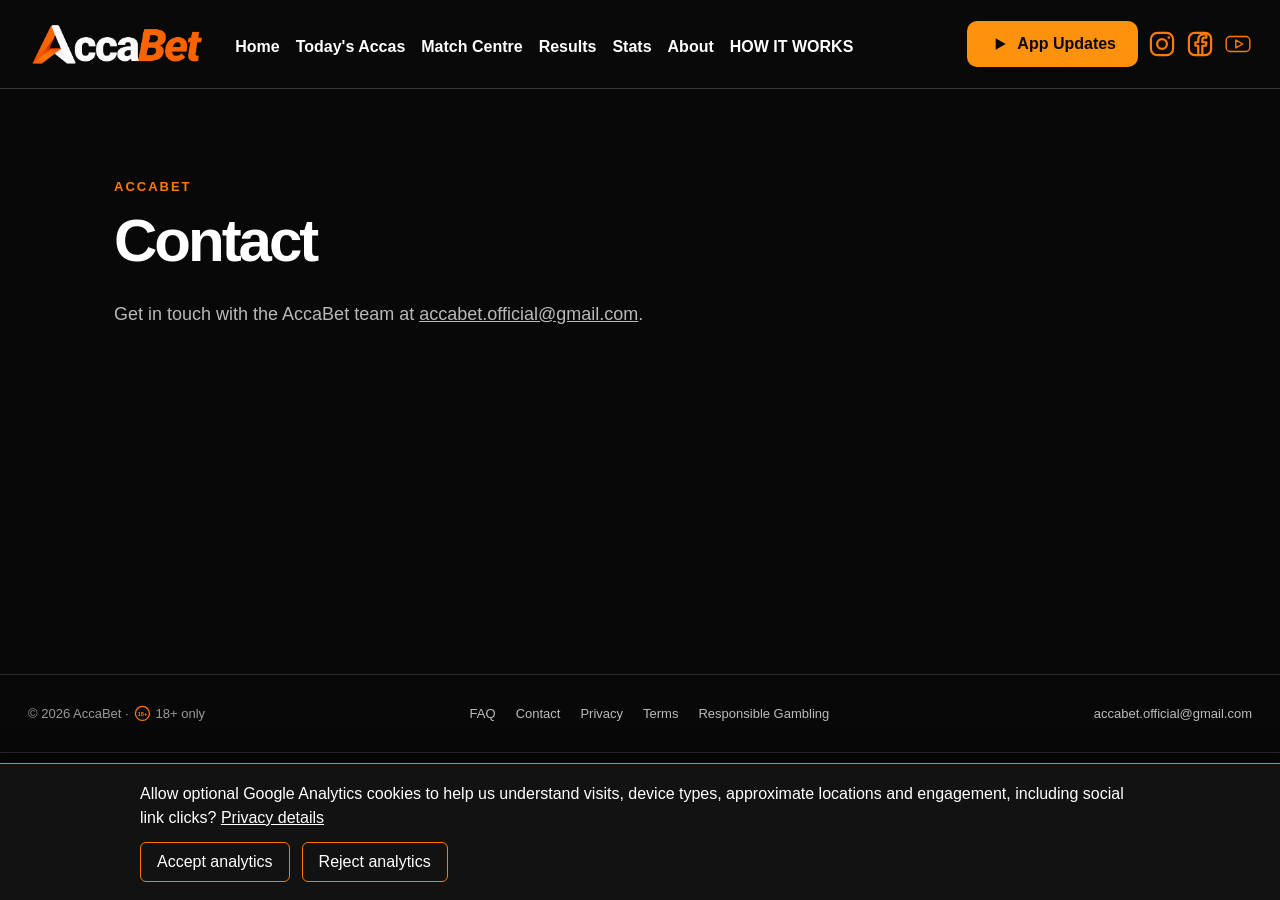
==== commit 876fa3b3: "Publish screenshot guide to the AccaBet Android app" ====
--- a/contact/index.html
+++ b/contact/index.html
@@ -1 +1 @@
-<!DOCTYPE html><html lang="en-GB"><head><meta charset="utf-8"><meta name="viewport" content="width=device-width,initial-scale=1"><meta name="description" content="Contact the AccaBet team for enquiries about the website and football accumulator tools."><title>Contact | AccaBet</title><link rel="canonical" href="https://accabet.co.uk/contact/"><link rel="stylesheet" href="/_astro/BaseLayout.C172cdXd.css"></head><body><header class="site-header ab-new-header" data-astro-cid-nen7h5rs><div class="header-inner ab-header-inner" data-astro-cid-nen7h5rs><a class="site-logo ab-wordmark ab-original-logo" href="/" aria-label="AccaBet Home" data-astro-cid-nen7h5rs><img src="/images/accabet-logo.png" alt="AccaBet" width="2048" height="684" data-astro-cid-nen7h5rs></a><nav class="desktop-nav ab-main-nav" aria-label="Main navigation" data-astro-cid-nen7h5rs><a href="/" class="nav-link" data-astro-cid-nen7h5rs>Home</a><a href="/todays-accas/" class="nav-link" data-astro-cid-nen7h5rs>Today&#39;s Accas</a><a href="/upcoming-games/" class="nav-link" data-astro-cid-nen7h5rs>Match Centre</a><a href="/daily-accas/" class="nav-link" data-astro-cid-nen7h5rs>Results</a><a href="/statistics/" class="nav-link" data-astro-cid-nen7h5rs>Stats</a><a href="/how-it-works/" class="nav-link" data-astro-cid-nen7h5rs>About</a></nav><div class="ab-header-actions" data-astro-cid-nen7h5rs><a class="ab-download" href="/#social-platforms" aria-label="App updates and availability" data-astro-cid-nen7h5rs><svg viewBox="0 0 24 24" aria-hidden="true" data-astro-cid-nen7h5rs><path d="m8 5 12 7-12 7z" fill="currentColor" data-astro-cid-nen7h5rs></path></svg>App Updates</a><a href="https://www.instagram.com/accabet.official/" target="_blank" rel="noopener noreferrer" aria-label="Instagram" data-astro-cid-nen7h5rs><img src="/images/social/instagram.svg" alt="" data-astro-cid-nen7h5rs></a><a href="https://www.facebook.com/profile.php?id=1327395387132747" target="_blank" rel="noopener noreferrer" aria-label="Facebook" data-astro-cid-nen7h5rs><img src="/images/social/facebook.svg" alt="" data-astro-cid-nen7h5rs></a><a href="https://www.youtube.com/@AccaBetOfficial" target="_blank" rel="noopener noreferrer" aria-label="YouTube" data-astro-cid-nen7h5rs><img src="/images/social/youtube.svg" alt="" data-astro-cid-nen7h5rs></a></div><details class="mobile-menu" data-astro-cid-nen7h5rs><summary aria-label="Open navigation menu" data-astro-cid-nen7h5rs><span data-astro-cid-nen7h5rs></span><span data-astro-cid-nen7h5rs></span><span data-astro-cid-nen7h5rs></span></summary><nav aria-label="Mobile navigation" data-astro-cid-nen7h5rs><a href="/" class="nav-link" data-astro-cid-nen7h5rs>Home</a><a href="/todays-accas/" class="nav-link" data-astro-cid-nen7h5rs>Today&#39;s Accas</a><a href="/upcoming-games/" class="nav-link" data-astro-cid-nen7h5rs>Match Centre</a><a href="/daily-accas/" class="nav-link" data-astro-cid-nen7h5rs>Results</a><a href="/statistics/" class="nav-link" data-astro-cid-nen7h5rs>Stats</a><a href="/how-it-works/" class="nav-link" data-astro-cid-nen7h5rs>About</a><a href="/#social-platforms" data-astro-cid-nen7h5rs>App Updates · Coming Soon</a></nav></details></div></header><main class="page-shell"><div class="eyebrow">ACCABET</div><h1>Contact</h1><p>Get in touch with the AccaBet team at <a href="mailto:accabet.official@gmail.com">accabet.official@gmail.com</a>.</p></main><footer class="site-footer"><div class="footer-inner"><span class="footer-age">© 2026 AccaBet · <svg class="ab-icon" aria-hidden="true" viewBox="0 0 24 24" fill="none" stroke="currentColor" stroke-width="1.8"><circle cx="12" cy="12" r="10"></circle><text x="12" y="15.5" text-anchor="middle" font-size="8" font-weight="800" stroke="none" fill="currentColor">18+</text></svg> 18+ only</span><nav aria-label="Footer navigation"><a href="/faq/">FAQ</a><a href="/contact/">Contact</a><a href="/privacy/">Privacy</a><a href="/terms/">Terms</a><a href="/responsible-gambling/">Responsible Gambling</a></nav><a href="mailto:accabet.official@gmail.com">accabet.official@gmail.com</a></div><nav class="footer-social" aria-label="Social platforms"><span><img class="footer-social-logo" src="/images/social/google-play.svg" alt="" aria-hidden="true"> Google Play · Coming Soon</span><a href="https://www.instagram.com/accabet.official/" target="_blank" rel="noopener noreferrer"><img class="footer-social-logo" src="/images/social/instagram.svg" alt="" aria-hidden="true"> Instagram</a><a href="https://www.facebook.com/profile.php?id=1327395387132747" target="_blank" rel="noopener noreferrer"><img class="footer-social-logo" src="/images/social/facebook.svg" alt="" aria-hidden="true"> Facebook</a><a href="https://www.youtube.com/@AccaBetOfficial" target="_blank" rel="noopener noreferrer"><img class="footer-social-logo" src="/images/social/youtube.svg" alt="" aria-hidden="true"> YouTube</a></nav></footer><aside id="analytics-consent" aria-label="Analytics cookie preferences" hidden data-astro-cid-5krk3x6l><p data-astro-cid-5krk3x6l>Allow optional Google Analytics cookies to help us understand visits, device types, approximate locations and engagement, including social link clicks? <a href="/privacy/#website-analytics" data-astro-cid-5krk3x6l>Privacy details</a></p><div data-astro-cid-5krk3x6l><button type="button" data-analytics-choice="accepted" data-astro-cid-5krk3x6l>Accept analytics</button><button type="button" data-analytics-choice="rejected" data-astro-cid-5krk3x6l>Reject analytics</button></div></aside><button id="analytics-settings" type="button" data-astro-cid-5krk3x6l>Cookie settings</button><script defer src="/analytics.js" data-measurement-id="G-DXY0L56227"></script></body></html>+<!DOCTYPE html><html lang="en-GB"><head><meta charset="utf-8"><meta name="viewport" content="width=device-width,initial-scale=1"><meta name="description" content="Contact the AccaBet team for enquiries about the website and football accumulator tools."><title>Contact | AccaBet</title><link rel="canonical" href="https://www.accabet.co.uk/contact/"><link rel="stylesheet" href="/_astro/BaseLayout.C172cdXd.css"></head><body><header class="site-header ab-new-header" data-astro-cid-nen7h5rs><div class="header-inner ab-header-inner" data-astro-cid-nen7h5rs><a class="site-logo ab-wordmark ab-original-logo" href="/" aria-label="AccaBet Home" data-astro-cid-nen7h5rs><img src="/images/accabet-logo.png" alt="AccaBet" width="2048" height="684" data-astro-cid-nen7h5rs></a><nav class="desktop-nav ab-main-nav" aria-label="Main navigation" data-astro-cid-nen7h5rs><a href="/" class="nav-link" data-astro-cid-nen7h5rs>Home</a><a href="/todays-accas/" class="nav-link" data-astro-cid-nen7h5rs>Today&#39;s Accas</a><a href="/upcoming-games/" class="nav-link" data-astro-cid-nen7h5rs>Match Centre</a><a href="/daily-accas/" class="nav-link" data-astro-cid-nen7h5rs>Results</a><a href="/statistics/" class="nav-link" data-astro-cid-nen7h5rs>Stats</a><a href="/how-it-works/" class="nav-link" data-astro-cid-nen7h5rs>About</a><a href="/how-it-works" class="nav-link" data-astro-cid-nen7h5rs>HOW IT WORKS</a></nav><div class="ab-header-actions" data-astro-cid-nen7h5rs><a class="ab-download" href="/#social-platforms" aria-label="App updates and availability" data-astro-cid-nen7h5rs><svg viewBox="0 0 24 24" aria-hidden="true" data-astro-cid-nen7h5rs><path d="m8 5 12 7-12 7z" fill="currentColor" data-astro-cid-nen7h5rs></path></svg>App Updates</a><a href="https://www.instagram.com/accabet.official/" target="_blank" rel="noopener noreferrer" aria-label="Instagram" data-astro-cid-nen7h5rs><img src="/images/social/instagram.svg" alt="" data-astro-cid-nen7h5rs></a><a href="https://www.facebook.com/people/AccaBet/61596018952152/" target="_blank" rel="noopener noreferrer" aria-label="Facebook" data-astro-cid-nen7h5rs><img src="/images/social/facebook.svg" alt="" data-astro-cid-nen7h5rs></a><a href="https://www.youtube.com/@AccaBetOfficial" target="_blank" rel="noopener noreferrer" aria-label="YouTube" data-astro-cid-nen7h5rs><img src="/images/social/youtube.svg" alt="" data-astro-cid-nen7h5rs></a></div><details class="mobile-menu" data-astro-cid-nen7h5rs><summary aria-label="Open navigation menu" data-astro-cid-nen7h5rs><span data-astro-cid-nen7h5rs></span><span data-astro-cid-nen7h5rs></span><span data-astro-cid-nen7h5rs></span></summary><nav aria-label="Mobile navigation" data-astro-cid-nen7h5rs><a href="/" class="nav-link" data-astro-cid-nen7h5rs>Home</a><a href="/todays-accas/" class="nav-link" data-astro-cid-nen7h5rs>Today&#39;s Accas</a><a href="/upcoming-games/" class="nav-link" data-astro-cid-nen7h5rs>Match Centre</a><a href="/daily-accas/" class="nav-link" data-astro-cid-nen7h5rs>Results</a><a href="/statistics/" class="nav-link" data-astro-cid-nen7h5rs>Stats</a><a href="/how-it-works/" class="nav-link" data-astro-cid-nen7h5rs>About</a><a href="/#social-platforms" data-astro-cid-nen7h5rs>App Updates · Coming Soon</a><a href="/how-it-works" class="nav-link" data-astro-cid-nen7h5rs>HOW IT WORKS</a></nav></details></div></header><main class="page-shell"><div class="eyebrow">ACCABET</div><h1>Contact</h1><p>Get in touch with the AccaBet team at <a href="mailto:accabet.official@gmail.com">accabet.official@gmail.com</a>.</p></main><footer class="site-footer"><div class="footer-inner"><span class="footer-age">© 2026 AccaBet · <svg class="ab-icon" aria-hidden="true" viewBox="0 0 24 24" fill="none" stroke="currentColor" stroke-width="1.8"><circle cx="12" cy="12" r="10"></circle><text x="12" y="15.5" text-anchor="middle" font-size="8" font-weight="800" stroke="none" fill="currentColor">18+</text></svg> 18+ only</span><nav aria-label="Footer navigation"><a href="/faq/">FAQ</a><a href="/contact/">Contact</a><a href="/privacy/">Privacy</a><a href="/terms/">Terms</a><a href="/responsible-gambling/">Responsible Gambling</a></nav><a href="mailto:accabet.official@gmail.com">accabet.official@gmail.com</a></div><nav class="footer-social" aria-label="Social platforms"><span><img class="footer-social-logo" src="/images/social/google-play.svg" alt="" aria-hidden="true"> Google Play · Coming Soon</span><a href="https://www.instagram.com/accabet.official/" target="_blank" rel="noopener noreferrer"><img class="footer-social-logo" src="/images/social/instagram.svg" alt="" aria-hidden="true"> Instagram</a><a href="https://www.facebook.com/people/AccaBet/61596018952152/" target="_blank" rel="noopener noreferrer"><img class="footer-social-logo" src="/images/social/facebook.svg" alt="" aria-hidden="true"> Facebook</a><a href="https://www.youtube.com/@AccaBetOfficial" target="_blank" rel="noopener noreferrer"><img class="footer-social-logo" src="/images/social/youtube.svg" alt="" aria-hidden="true"> YouTube</a></nav></footer><aside id="analytics-consent" aria-label="Analytics cookie preferences" hidden data-astro-cid-5krk3x6l><p data-astro-cid-5krk3x6l>Allow optional Google Analytics cookies to help us understand visits, device types, approximate locations and engagement, including social link clicks? <a href="/privacy/#website-analytics" data-astro-cid-5krk3x6l>Privacy details</a></p><div data-astro-cid-5krk3x6l><button type="button" data-analytics-choice="accepted" data-astro-cid-5krk3x6l>Accept analytics</button><button type="button" data-analytics-choice="rejected" data-astro-cid-5krk3x6l>Reject analytics</button></div></aside><button id="analytics-settings" type="button" data-astro-cid-5krk3x6l>Cookie settings</button><script defer src="/analytics.js" data-measurement-id="G-DXY0L56227"></script></body></html>
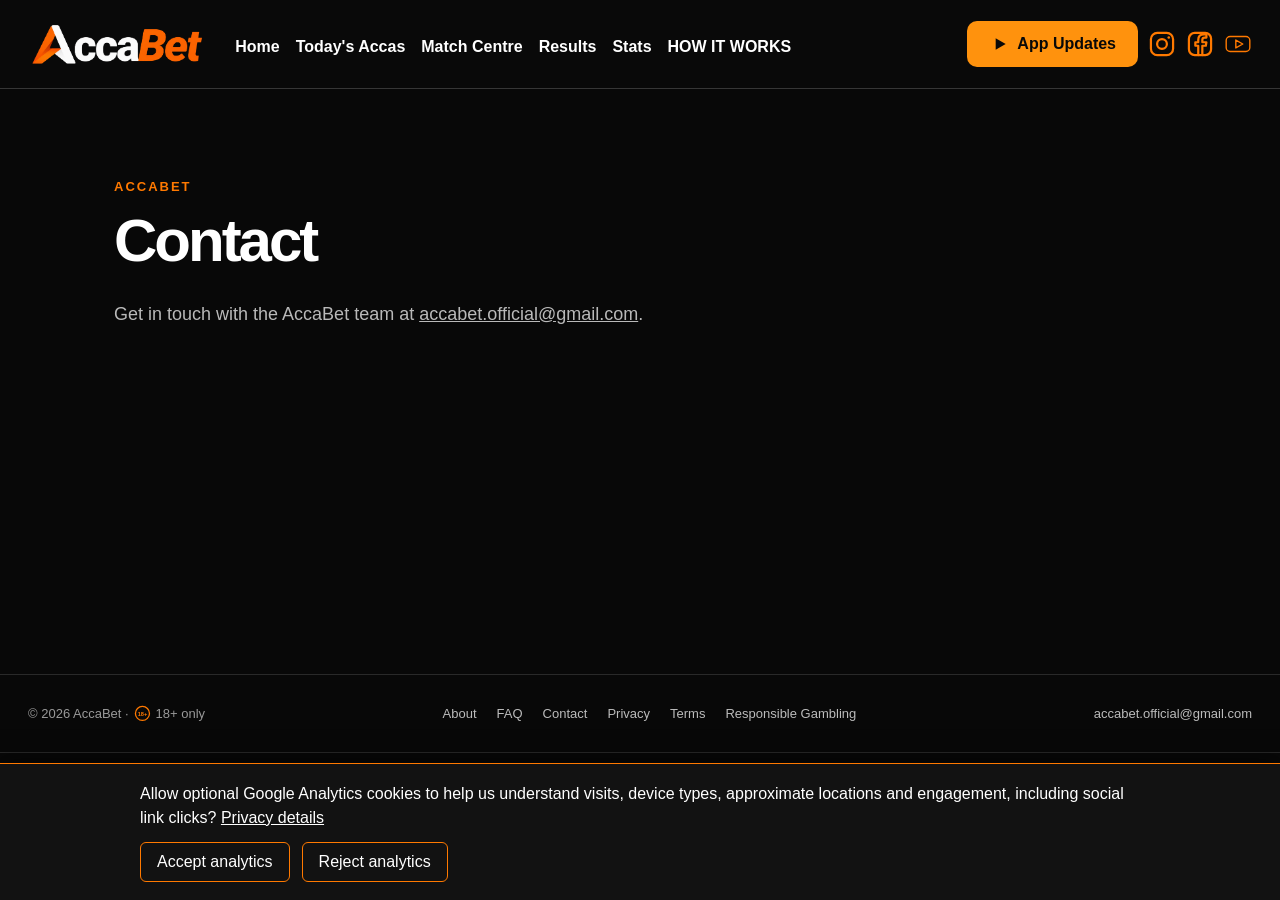
==== commit 7293878c: "Add collapsible picks guide and simplify main navigation" ====
--- a/contact/index.html
+++ b/contact/index.html
@@ -1 +1 @@
-<!DOCTYPE html><html lang="en-GB"><head><meta charset="utf-8"><meta name="viewport" content="width=device-width,initial-scale=1"><meta name="description" content="Contact the AccaBet team for enquiries about the website and football accumulator tools."><title>Contact | AccaBet</title><link rel="canonical" href="https://www.accabet.co.uk/contact/"><link rel="stylesheet" href="/_astro/BaseLayout.C172cdXd.css"></head><body><header class="site-header ab-new-header" data-astro-cid-nen7h5rs><div class="header-inner ab-header-inner" data-astro-cid-nen7h5rs><a class="site-logo ab-wordmark ab-original-logo" href="/" aria-label="AccaBet Home" data-astro-cid-nen7h5rs><img src="/images/accabet-logo.png" alt="AccaBet" width="2048" height="684" data-astro-cid-nen7h5rs></a><nav class="desktop-nav ab-main-nav" aria-label="Main navigation" data-astro-cid-nen7h5rs><a href="/" class="nav-link" data-astro-cid-nen7h5rs>Home</a><a href="/todays-accas/" class="nav-link" data-astro-cid-nen7h5rs>Today&#39;s Accas</a><a href="/upcoming-games/" class="nav-link" data-astro-cid-nen7h5rs>Match Centre</a><a href="/daily-accas/" class="nav-link" data-astro-cid-nen7h5rs>Results</a><a href="/statistics/" class="nav-link" data-astro-cid-nen7h5rs>Stats</a><a href="/how-it-works/" class="nav-link" data-astro-cid-nen7h5rs>About</a><a href="/how-it-works" class="nav-link" data-astro-cid-nen7h5rs>HOW IT WORKS</a></nav><div class="ab-header-actions" data-astro-cid-nen7h5rs><a class="ab-download" href="/#social-platforms" aria-label="App updates and availability" data-astro-cid-nen7h5rs><svg viewBox="0 0 24 24" aria-hidden="true" data-astro-cid-nen7h5rs><path d="m8 5 12 7-12 7z" fill="currentColor" data-astro-cid-nen7h5rs></path></svg>App Updates</a><a href="https://www.instagram.com/accabet.official/" target="_blank" rel="noopener noreferrer" aria-label="Instagram" data-astro-cid-nen7h5rs><img src="/images/social/instagram.svg" alt="" data-astro-cid-nen7h5rs></a><a href="https://www.facebook.com/people/AccaBet/61596018952152/" target="_blank" rel="noopener noreferrer" aria-label="Facebook" data-astro-cid-nen7h5rs><img src="/images/social/facebook.svg" alt="" data-astro-cid-nen7h5rs></a><a href="https://www.youtube.com/@AccaBetOfficial" target="_blank" rel="noopener noreferrer" aria-label="YouTube" data-astro-cid-nen7h5rs><img src="/images/social/youtube.svg" alt="" data-astro-cid-nen7h5rs></a></div><details class="mobile-menu" data-astro-cid-nen7h5rs><summary aria-label="Open navigation menu" data-astro-cid-nen7h5rs><span data-astro-cid-nen7h5rs></span><span data-astro-cid-nen7h5rs></span><span data-astro-cid-nen7h5rs></span></summary><nav aria-label="Mobile navigation" data-astro-cid-nen7h5rs><a href="/" class="nav-link" data-astro-cid-nen7h5rs>Home</a><a href="/todays-accas/" class="nav-link" data-astro-cid-nen7h5rs>Today&#39;s Accas</a><a href="/upcoming-games/" class="nav-link" data-astro-cid-nen7h5rs>Match Centre</a><a href="/daily-accas/" class="nav-link" data-astro-cid-nen7h5rs>Results</a><a href="/statistics/" class="nav-link" data-astro-cid-nen7h5rs>Stats</a><a href="/how-it-works/" class="nav-link" data-astro-cid-nen7h5rs>About</a><a href="/#social-platforms" data-astro-cid-nen7h5rs>App Updates · Coming Soon</a><a href="/how-it-works" class="nav-link" data-astro-cid-nen7h5rs>HOW IT WORKS</a></nav></details></div></header><main class="page-shell"><div class="eyebrow">ACCABET</div><h1>Contact</h1><p>Get in touch with the AccaBet team at <a href="mailto:accabet.official@gmail.com">accabet.official@gmail.com</a>.</p></main><footer class="site-footer"><div class="footer-inner"><span class="footer-age">© 2026 AccaBet · <svg class="ab-icon" aria-hidden="true" viewBox="0 0 24 24" fill="none" stroke="currentColor" stroke-width="1.8"><circle cx="12" cy="12" r="10"></circle><text x="12" y="15.5" text-anchor="middle" font-size="8" font-weight="800" stroke="none" fill="currentColor">18+</text></svg> 18+ only</span><nav aria-label="Footer navigation"><a href="/faq/">FAQ</a><a href="/contact/">Contact</a><a href="/privacy/">Privacy</a><a href="/terms/">Terms</a><a href="/responsible-gambling/">Responsible Gambling</a></nav><a href="mailto:accabet.official@gmail.com">accabet.official@gmail.com</a></div><nav class="footer-social" aria-label="Social platforms"><span><img class="footer-social-logo" src="/images/social/google-play.svg" alt="" aria-hidden="true"> Google Play · Coming Soon</span><a href="https://www.instagram.com/accabet.official/" target="_blank" rel="noopener noreferrer"><img class="footer-social-logo" src="/images/social/instagram.svg" alt="" aria-hidden="true"> Instagram</a><a href="https://www.facebook.com/people/AccaBet/61596018952152/" target="_blank" rel="noopener noreferrer"><img class="footer-social-logo" src="/images/social/facebook.svg" alt="" aria-hidden="true"> Facebook</a><a href="https://www.youtube.com/@AccaBetOfficial" target="_blank" rel="noopener noreferrer"><img class="footer-social-logo" src="/images/social/youtube.svg" alt="" aria-hidden="true"> YouTube</a></nav></footer><aside id="analytics-consent" aria-label="Analytics cookie preferences" hidden data-astro-cid-5krk3x6l><p data-astro-cid-5krk3x6l>Allow optional Google Analytics cookies to help us understand visits, device types, approximate locations and engagement, including social link clicks? <a href="/privacy/#website-analytics" data-astro-cid-5krk3x6l>Privacy details</a></p><div data-astro-cid-5krk3x6l><button type="button" data-analytics-choice="accepted" data-astro-cid-5krk3x6l>Accept analytics</button><button type="button" data-analytics-choice="rejected" data-astro-cid-5krk3x6l>Reject analytics</button></div></aside><button id="analytics-settings" type="button" data-astro-cid-5krk3x6l>Cookie settings</button><script defer src="/analytics.js" data-measurement-id="G-DXY0L56227"></script></body></html>+<!DOCTYPE html><html lang="en-GB"><head><meta charset="utf-8"><meta name="viewport" content="width=device-width,initial-scale=1"><meta name="description" content="Contact the AccaBet team for enquiries about the website and football accumulator tools."><title>Contact | AccaBet</title><link rel="canonical" href="https://www.accabet.co.uk/contact/"><link rel="stylesheet" href="/_astro/BaseLayout.C172cdXd.css"></head><body><header class="site-header ab-new-header" data-astro-cid-nen7h5rs><div class="header-inner ab-header-inner" data-astro-cid-nen7h5rs><a class="site-logo ab-wordmark ab-original-logo" href="/" aria-label="AccaBet Home" data-astro-cid-nen7h5rs><img src="/images/accabet-logo.png" alt="AccaBet" width="2048" height="684" data-astro-cid-nen7h5rs></a><nav class="desktop-nav ab-main-nav" aria-label="Main navigation" data-astro-cid-nen7h5rs><a href="/" class="nav-link" data-astro-cid-nen7h5rs>Home</a><a href="/todays-accas/" class="nav-link" data-astro-cid-nen7h5rs>Today&#39;s Accas</a><a href="/upcoming-games/" class="nav-link" data-astro-cid-nen7h5rs>Match Centre</a><a href="/daily-accas/" class="nav-link" data-astro-cid-nen7h5rs>Results</a><a href="/statistics/" class="nav-link" data-astro-cid-nen7h5rs>Stats</a><a href="/how-it-works" class="nav-link" data-astro-cid-nen7h5rs>HOW IT WORKS</a></nav><div class="ab-header-actions" data-astro-cid-nen7h5rs><a class="ab-download" href="/#social-platforms" aria-label="App updates and availability" data-astro-cid-nen7h5rs><svg viewBox="0 0 24 24" aria-hidden="true" data-astro-cid-nen7h5rs><path d="m8 5 12 7-12 7z" fill="currentColor" data-astro-cid-nen7h5rs></path></svg>App Updates</a><a href="https://www.instagram.com/accabet.official/" target="_blank" rel="noopener noreferrer" aria-label="Instagram" data-astro-cid-nen7h5rs><img src="/images/social/instagram.svg" alt="" data-astro-cid-nen7h5rs></a><a href="https://www.facebook.com/people/AccaBet/61596018952152/" target="_blank" rel="noopener noreferrer" aria-label="Facebook" data-astro-cid-nen7h5rs><img src="/images/social/facebook.svg" alt="" data-astro-cid-nen7h5rs></a><a href="https://www.youtube.com/@AccaBetOfficial" target="_blank" rel="noopener noreferrer" aria-label="YouTube" data-astro-cid-nen7h5rs><img src="/images/social/youtube.svg" alt="" data-astro-cid-nen7h5rs></a></div><details class="mobile-menu" data-astro-cid-nen7h5rs><summary aria-label="Open navigation menu" data-astro-cid-nen7h5rs><span data-astro-cid-nen7h5rs></span><span data-astro-cid-nen7h5rs></span><span data-astro-cid-nen7h5rs></span></summary><nav aria-label="Mobile navigation" data-astro-cid-nen7h5rs><a href="/" class="nav-link" data-astro-cid-nen7h5rs>Home</a><a href="/todays-accas/" class="nav-link" data-astro-cid-nen7h5rs>Today&#39;s Accas</a><a href="/upcoming-games/" class="nav-link" data-astro-cid-nen7h5rs>Match Centre</a><a href="/daily-accas/" class="nav-link" data-astro-cid-nen7h5rs>Results</a><a href="/statistics/" class="nav-link" data-astro-cid-nen7h5rs>Stats</a><a href="/#social-platforms" data-astro-cid-nen7h5rs>App Updates · Coming Soon</a><a href="/how-it-works" class="nav-link" data-astro-cid-nen7h5rs>HOW IT WORKS</a></nav></details></div></header><main class="page-shell"><div class="eyebrow">ACCABET</div><h1>Contact</h1><p>Get in touch with the AccaBet team at <a href="mailto:accabet.official@gmail.com">accabet.official@gmail.com</a>.</p></main><footer class="site-footer"><div class="footer-inner"><span class="footer-age">© 2026 AccaBet · <svg class="ab-icon" aria-hidden="true" viewBox="0 0 24 24" fill="none" stroke="currentColor" stroke-width="1.8"><circle cx="12" cy="12" r="10"></circle><text x="12" y="15.5" text-anchor="middle" font-size="8" font-weight="800" stroke="none" fill="currentColor">18+</text></svg> 18+ only</span><nav aria-label="Footer navigation"><a href="/how-it-works/">About</a><a href="/faq/">FAQ</a><a href="/contact/">Contact</a><a href="/privacy/">Privacy</a><a href="/terms/">Terms</a><a href="/responsible-gambling/">Responsible Gambling</a></nav><a href="mailto:accabet.official@gmail.com">accabet.official@gmail.com</a></div><nav class="footer-social" aria-label="Social platforms"><span><img class="footer-social-logo" src="/images/social/google-play.svg" alt="" aria-hidden="true"> Google Play · Coming Soon</span><a href="https://www.instagram.com/accabet.official/" target="_blank" rel="noopener noreferrer"><img class="footer-social-logo" src="/images/social/instagram.svg" alt="" aria-hidden="true"> Instagram</a><a href="https://www.facebook.com/people/AccaBet/61596018952152/" target="_blank" rel="noopener noreferrer"><img class="footer-social-logo" src="/images/social/facebook.svg" alt="" aria-hidden="true"> Facebook</a><a href="https://www.youtube.com/@AccaBetOfficial" target="_blank" rel="noopener noreferrer"><img class="footer-social-logo" src="/images/social/youtube.svg" alt="" aria-hidden="true"> YouTube</a></nav></footer><aside id="analytics-consent" aria-label="Analytics cookie preferences" hidden data-astro-cid-5krk3x6l><p data-astro-cid-5krk3x6l>Allow optional Google Analytics cookies to help us understand visits, device types, approximate locations and engagement, including social link clicks? <a href="/privacy/#website-analytics" data-astro-cid-5krk3x6l>Privacy details</a></p><div data-astro-cid-5krk3x6l><button type="button" data-analytics-choice="accepted" data-astro-cid-5krk3x6l>Accept analytics</button><button type="button" data-analytics-choice="rejected" data-astro-cid-5krk3x6l>Reject analytics</button></div></aside><button id="analytics-settings" type="button" data-astro-cid-5krk3x6l>Cookie settings</button><script defer src="/analytics.js" data-measurement-id="G-DXY0L56227"></script></body></html>
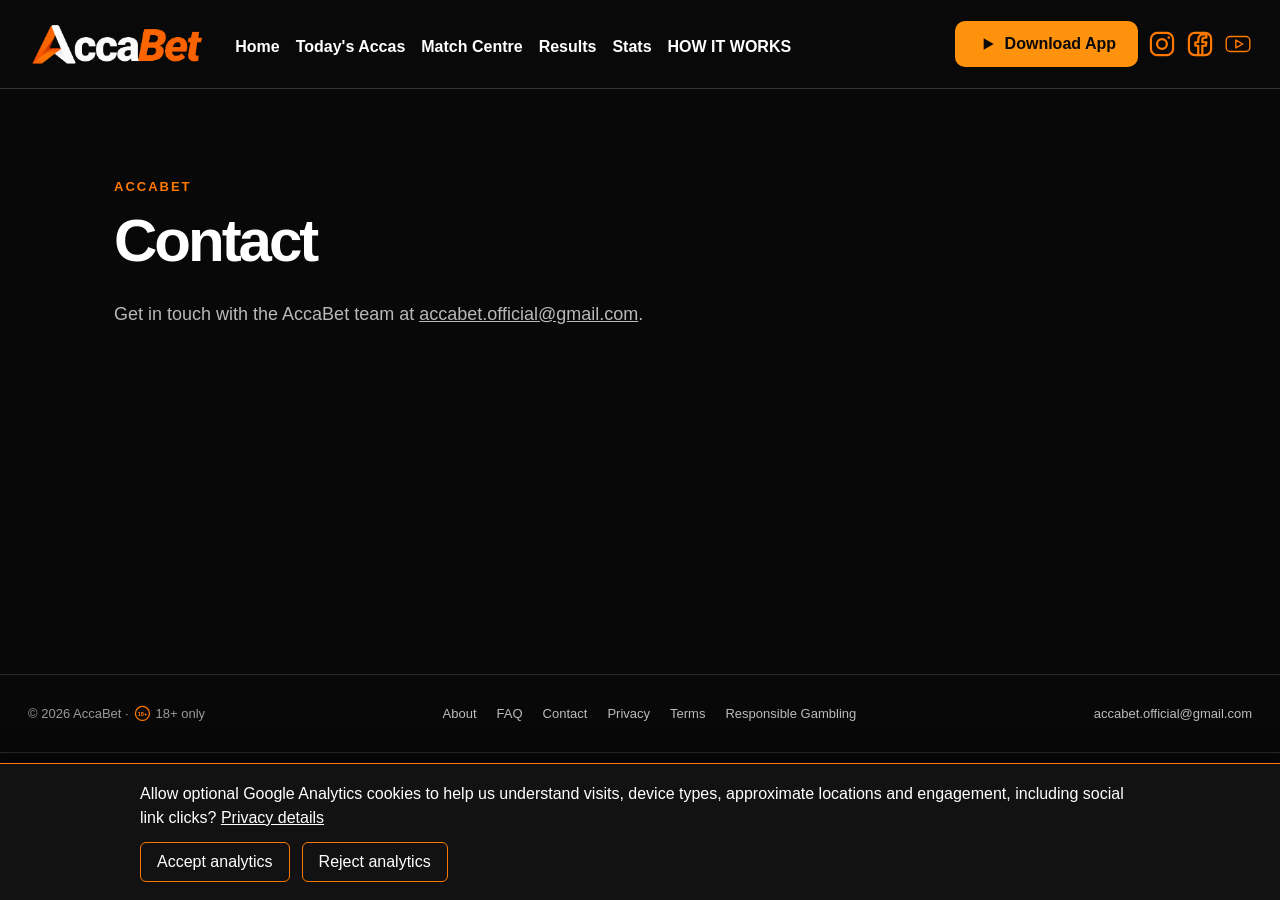
==== commit bec091e7: "Publish approved AccaBet website production updates" ====
--- a/contact/index.html
+++ b/contact/index.html
@@ -1 +1 @@
-<!DOCTYPE html><html lang="en-GB"><head><meta charset="utf-8"><meta name="viewport" content="width=device-width,initial-scale=1"><meta name="description" content="Contact the AccaBet team for enquiries about the website and football accumulator tools."><title>Contact | AccaBet</title><link rel="canonical" href="https://www.accabet.co.uk/contact/"><link rel="stylesheet" href="/_astro/BaseLayout.C172cdXd.css"></head><body><header class="site-header ab-new-header" data-astro-cid-nen7h5rs><div class="header-inner ab-header-inner" data-astro-cid-nen7h5rs><a class="site-logo ab-wordmark ab-original-logo" href="/" aria-label="AccaBet Home" data-astro-cid-nen7h5rs><img src="/images/accabet-logo.png" alt="AccaBet" width="2048" height="684" data-astro-cid-nen7h5rs></a><nav class="desktop-nav ab-main-nav" aria-label="Main navigation" data-astro-cid-nen7h5rs><a href="/" class="nav-link" data-astro-cid-nen7h5rs>Home</a><a href="/todays-accas/" class="nav-link" data-astro-cid-nen7h5rs>Today&#39;s Accas</a><a href="/upcoming-games/" class="nav-link" data-astro-cid-nen7h5rs>Match Centre</a><a href="/daily-accas/" class="nav-link" data-astro-cid-nen7h5rs>Results</a><a href="/statistics/" class="nav-link" data-astro-cid-nen7h5rs>Stats</a><a href="/how-it-works" class="nav-link" data-astro-cid-nen7h5rs>HOW IT WORKS</a></nav><div class="ab-header-actions" data-astro-cid-nen7h5rs><a class="ab-download" href="/#social-platforms" aria-label="App updates and availability" data-astro-cid-nen7h5rs><svg viewBox="0 0 24 24" aria-hidden="true" data-astro-cid-nen7h5rs><path d="m8 5 12 7-12 7z" fill="currentColor" data-astro-cid-nen7h5rs></path></svg>App Updates</a><a href="https://www.instagram.com/accabet.official/" target="_blank" rel="noopener noreferrer" aria-label="Instagram" data-astro-cid-nen7h5rs><img src="/images/social/instagram.svg" alt="" data-astro-cid-nen7h5rs></a><a href="https://www.facebook.com/people/AccaBet/61596018952152/" target="_blank" rel="noopener noreferrer" aria-label="Facebook" data-astro-cid-nen7h5rs><img src="/images/social/facebook.svg" alt="" data-astro-cid-nen7h5rs></a><a href="https://www.youtube.com/@AccaBetOfficial" target="_blank" rel="noopener noreferrer" aria-label="YouTube" data-astro-cid-nen7h5rs><img src="/images/social/youtube.svg" alt="" data-astro-cid-nen7h5rs></a></div><details class="mobile-menu" data-astro-cid-nen7h5rs><summary aria-label="Open navigation menu" data-astro-cid-nen7h5rs><span data-astro-cid-nen7h5rs></span><span data-astro-cid-nen7h5rs></span><span data-astro-cid-nen7h5rs></span></summary><nav aria-label="Mobile navigation" data-astro-cid-nen7h5rs><a href="/" class="nav-link" data-astro-cid-nen7h5rs>Home</a><a href="/todays-accas/" class="nav-link" data-astro-cid-nen7h5rs>Today&#39;s Accas</a><a href="/upcoming-games/" class="nav-link" data-astro-cid-nen7h5rs>Match Centre</a><a href="/daily-accas/" class="nav-link" data-astro-cid-nen7h5rs>Results</a><a href="/statistics/" class="nav-link" data-astro-cid-nen7h5rs>Stats</a><a href="/#social-platforms" data-astro-cid-nen7h5rs>App Updates · Coming Soon</a><a href="/how-it-works" class="nav-link" data-astro-cid-nen7h5rs>HOW IT WORKS</a></nav></details></div></header><main class="page-shell"><div class="eyebrow">ACCABET</div><h1>Contact</h1><p>Get in touch with the AccaBet team at <a href="mailto:accabet.official@gmail.com">accabet.official@gmail.com</a>.</p></main><footer class="site-footer"><div class="footer-inner"><span class="footer-age">© 2026 AccaBet · <svg class="ab-icon" aria-hidden="true" viewBox="0 0 24 24" fill="none" stroke="currentColor" stroke-width="1.8"><circle cx="12" cy="12" r="10"></circle><text x="12" y="15.5" text-anchor="middle" font-size="8" font-weight="800" stroke="none" fill="currentColor">18+</text></svg> 18+ only</span><nav aria-label="Footer navigation"><a href="/how-it-works/">About</a><a href="/faq/">FAQ</a><a href="/contact/">Contact</a><a href="/privacy/">Privacy</a><a href="/terms/">Terms</a><a href="/responsible-gambling/">Responsible Gambling</a></nav><a href="mailto:accabet.official@gmail.com">accabet.official@gmail.com</a></div><nav class="footer-social" aria-label="Social platforms"><span><img class="footer-social-logo" src="/images/social/google-play.svg" alt="" aria-hidden="true"> Google Play · Coming Soon</span><a href="https://www.instagram.com/accabet.official/" target="_blank" rel="noopener noreferrer"><img class="footer-social-logo" src="/images/social/instagram.svg" alt="" aria-hidden="true"> Instagram</a><a href="https://www.facebook.com/people/AccaBet/61596018952152/" target="_blank" rel="noopener noreferrer"><img class="footer-social-logo" src="/images/social/facebook.svg" alt="" aria-hidden="true"> Facebook</a><a href="https://www.youtube.com/@AccaBetOfficial" target="_blank" rel="noopener noreferrer"><img class="footer-social-logo" src="/images/social/youtube.svg" alt="" aria-hidden="true"> YouTube</a></nav></footer><aside id="analytics-consent" aria-label="Analytics cookie preferences" hidden data-astro-cid-5krk3x6l><p data-astro-cid-5krk3x6l>Allow optional Google Analytics cookies to help us understand visits, device types, approximate locations and engagement, including social link clicks? <a href="/privacy/#website-analytics" data-astro-cid-5krk3x6l>Privacy details</a></p><div data-astro-cid-5krk3x6l><button type="button" data-analytics-choice="accepted" data-astro-cid-5krk3x6l>Accept analytics</button><button type="button" data-analytics-choice="rejected" data-astro-cid-5krk3x6l>Reject analytics</button></div></aside><button id="analytics-settings" type="button" data-astro-cid-5krk3x6l>Cookie settings</button><script defer src="/analytics.js" data-measurement-id="G-DXY0L56227"></script></body></html>+<!DOCTYPE html><html lang="en-GB"><head><meta charset="utf-8"><meta name="viewport" content="width=device-width,initial-scale=1"><meta name="description" content="Contact the AccaBet team for enquiries about the website and football accumulator tools."><title>Contact | AccaBet</title><link rel="canonical" href="https://www.accabet.co.uk/contact/"><link rel="stylesheet" href="/_astro/BaseLayout.CgucN7R0.css"></head><body><header class="site-header ab-new-header" data-astro-cid-nen7h5rs><div class="header-inner ab-header-inner" data-astro-cid-nen7h5rs><a class="site-logo ab-wordmark ab-original-logo" href="/" aria-label="AccaBet Home" data-astro-cid-nen7h5rs><img src="/images/accabet-logo.png" alt="AccaBet" width="2048" height="684" data-astro-cid-nen7h5rs></a><nav class="desktop-nav ab-main-nav" aria-label="Main navigation" data-astro-cid-nen7h5rs><a href="/" class="nav-link" data-astro-cid-nen7h5rs>Home</a><a href="/todays-accas/" class="nav-link" data-astro-cid-nen7h5rs>Today&#39;s Accas</a><a href="/upcoming-games/" class="nav-link" data-astro-cid-nen7h5rs>Match Centre</a><a href="/daily-accas/" class="nav-link" data-astro-cid-nen7h5rs>Results</a><a href="/statistics/" class="nav-link" data-astro-cid-nen7h5rs>Stats</a><a href="/how-it-works" class="nav-link" data-astro-cid-nen7h5rs>HOW IT WORKS</a></nav><div class="ab-header-actions" data-astro-cid-nen7h5rs><a class="ab-download" href="https://play.google.com/store/apps/details?id=com.accabet.accabet" target="_blank" rel="noopener noreferrer" aria-label="Download AccaBet on Google Play" data-astro-cid-nen7h5rs><svg viewBox="0 0 24 24" aria-hidden="true" data-astro-cid-nen7h5rs><path d="m8 5 12 7-12 7z" fill="currentColor" data-astro-cid-nen7h5rs></path></svg>Download App</a><a href="https://www.instagram.com/accabet.official/" target="_blank" rel="noopener noreferrer" aria-label="Instagram" data-astro-cid-nen7h5rs><img src="/images/social/instagram.svg" alt="" data-astro-cid-nen7h5rs></a><a href="https://www.facebook.com/people/AccaBet/61596018952152/" target="_blank" rel="noopener noreferrer" aria-label="Facebook" data-astro-cid-nen7h5rs><img src="/images/social/facebook.svg" alt="" data-astro-cid-nen7h5rs></a><a href="https://www.youtube.com/@AccaBetOfficial" target="_blank" rel="noopener noreferrer" aria-label="YouTube" data-astro-cid-nen7h5rs><img src="/images/social/youtube.svg" alt="" data-astro-cid-nen7h5rs></a></div><details class="mobile-menu" data-astro-cid-nen7h5rs><summary aria-label="Open navigation menu" data-astro-cid-nen7h5rs><span data-astro-cid-nen7h5rs></span><span data-astro-cid-nen7h5rs></span><span data-astro-cid-nen7h5rs></span></summary><nav aria-label="Mobile navigation" data-astro-cid-nen7h5rs><a href="/" class="nav-link" data-astro-cid-nen7h5rs>Home</a><a href="/todays-accas/" class="nav-link" data-astro-cid-nen7h5rs>Today&#39;s Accas</a><a href="/upcoming-games/" class="nav-link" data-astro-cid-nen7h5rs>Match Centre</a><a href="/daily-accas/" class="nav-link" data-astro-cid-nen7h5rs>Results</a><a href="/statistics/" class="nav-link" data-astro-cid-nen7h5rs>Stats</a><a href="/how-it-works" class="nav-link" data-astro-cid-nen7h5rs>HOW IT WORKS</a><a href="https://play.google.com/store/apps/details?id=com.accabet.accabet" target="_blank" rel="noopener noreferrer" data-astro-cid-nen7h5rs>Download App</a></nav></details></div></header><main class="page-shell"><div class="eyebrow">ACCABET</div><h1>Contact</h1><p>Get in touch with the AccaBet team at <a href="mailto:accabet.official@gmail.com">accabet.official@gmail.com</a>.</p></main><footer class="site-footer"><div class="footer-inner"><span class="footer-age">© 2026 AccaBet · <svg class="ab-icon" aria-hidden="true" viewBox="0 0 24 24" fill="none" stroke="currentColor" stroke-width="1.8"><circle cx="12" cy="12" r="10"></circle><text x="12" y="15.5" text-anchor="middle" font-size="8" font-weight="800" stroke="none" fill="currentColor">18+</text></svg> 18+ only</span><nav aria-label="Footer navigation"><a href="/how-it-works/">About</a><a href="/faq/">FAQ</a><a href="/contact/">Contact</a><a href="/privacy/">Privacy</a><a href="/terms/">Terms</a><a href="/responsible-gambling/">Responsible Gambling</a></nav><a href="mailto:accabet.official@gmail.com">accabet.official@gmail.com</a></div><nav class="footer-social" aria-label="Social platforms"><a href="https://play.google.com/store/apps/details?id=com.accabet.accabet" target="_blank" rel="noopener noreferrer" aria-label="Download AccaBet on Google Play"><img class="footer-social-logo" src="/images/social/google-play.svg" alt="" aria-hidden="true"> Google Play</a><a href="https://www.instagram.com/accabet.official/" target="_blank" rel="noopener noreferrer"><img class="footer-social-logo" src="/images/social/instagram.svg" alt="" aria-hidden="true"> Instagram</a><a href="https://www.facebook.com/people/AccaBet/61596018952152/" target="_blank" rel="noopener noreferrer"><img class="footer-social-logo" src="/images/social/facebook.svg" alt="" aria-hidden="true"> Facebook</a><a href="https://www.youtube.com/@AccaBetOfficial" target="_blank" rel="noopener noreferrer"><img class="footer-social-logo" src="/images/social/youtube.svg" alt="" aria-hidden="true"> YouTube</a></nav></footer><aside id="analytics-consent" aria-label="Analytics cookie preferences" hidden data-astro-cid-5krk3x6l><p data-astro-cid-5krk3x6l>Allow optional Google Analytics cookies to help us understand visits, device types, approximate locations and engagement, including social link clicks? <a href="/privacy/#website-analytics" data-astro-cid-5krk3x6l>Privacy details</a></p><div data-astro-cid-5krk3x6l><button type="button" data-analytics-choice="accepted" data-astro-cid-5krk3x6l>Accept analytics</button><button type="button" data-analytics-choice="rejected" data-astro-cid-5krk3x6l>Reject analytics</button></div></aside><button id="analytics-settings" type="button" data-astro-cid-5krk3x6l>Cookie settings</button><script defer src="/analytics.js" data-measurement-id="G-DXY0L56227"></script></body></html>
--- a/_astro/BaseLayout.CgucN7R0.css
+++ b/_astro/BaseLayout.CgucN7R0.css
@@ -0,0 +1 @@
+.ab-header-actions[data-astro-cid-nen7h5rs]>a[data-astro-cid-nen7h5rs]:not(.ab-download){transition:filter .18s}.ab-header-actions[data-astro-cid-nen7h5rs]>a[data-astro-cid-nen7h5rs]:not(.ab-download):hover{filter:brightness(1.25)}.ab-header-actions[data-astro-cid-nen7h5rs]>a[data-astro-cid-nen7h5rs]:not(.ab-download):focus-visible{outline-offset:4px;border-radius:4px;outline:2px solid #ff7900}.ab-new-header[data-astro-cid-nen7h5rs] .ab-original-logo[data-astro-cid-nen7h5rs]{flex:none;align-items:center;width:clamp(135px,14vw,205px);max-width:100%;height:auto;line-height:1;text-decoration:none;display:inline-flex}.ab-new-header[data-astro-cid-nen7h5rs] .ab-original-logo[data-astro-cid-nen7h5rs] img[data-astro-cid-nen7h5rs]{object-fit:contain;width:100%;height:auto;display:block}@media (width<=1250px){.ab-new-header[data-astro-cid-nen7h5rs] .ab-main-nav[data-astro-cid-nen7h5rs]{display:none}.ab-new-header[data-astro-cid-nen7h5rs] .mobile-menu[data-astro-cid-nen7h5rs]{display:block}}@media (width<=600px){.ab-new-header[data-astro-cid-nen7h5rs] .ab-original-logo[data-astro-cid-nen7h5rs]{width:135px}}:root{--bg:#080808;--card:#121212;--line:#292929;--orange:#ff7900;--text:#fff;--muted:#b9b9b9}*{box-sizing:border-box}html{background:var(--bg);color:var(--text);font-family:Arial,Helvetica,sans-serif}body{min-height:100vh;margin:0}a{color:inherit}.site-header{z-index:10;border-bottom:1px solid var(--line);background:#080808;position:relative}.header-inner{justify-content:space-between;align-items:center;gap:32px;max-width:1300px;min-height:86px;margin:auto;padding:12px 28px;display:flex}.site-logo{flex:none;align-items:center;width:185px;display:flex}.site-logo img{width:100%;height:auto;display:block}.desktop-nav{flex-wrap:wrap;justify-content:flex-end;align-items:center;gap:clamp(14px,2vw,28px);display:flex}.nav-link{color:#fff;font-size:14px;font-weight:700;text-decoration:none;transition:color .2s}.nav-link:hover,.nav-link.active{color:var(--orange)}.mobile-menu{display:none}.hero{max-width:1050px;margin:0 auto;padding:110px 24px 140px}.eyebrow{letter-spacing:2px;color:var(--orange);margin-bottom:18px;font-size:13px;font-weight:900}h1{letter-spacing:-3px;max-width:850px;margin:0 0 28px;font-size:clamp(42px,7vw,78px);line-height:.98}h1 span{color:var(--orange)}.hero>p{color:var(--muted);max-width:700px;font-size:19px;line-height:1.6}.notice{border:1px solid var(--line);border-left:3px solid var(--orange);background:var(--card);color:#d2d2d2;max-width:760px;margin-top:42px;padding:18px 20px;line-height:1.55}.legal{max-width:900px;margin:auto;padding:70px 24px 100px}.legal h1{letter-spacing:-1.5px;margin-bottom:8px;font-size:42px}.date{color:var(--muted);margin-bottom:34px}.intro{background:#ff790012;border:1px solid #ff79004d;border-radius:10px;margin-bottom:32px;padding:20px;line-height:1.65}section{padding:0 0 24px}section h2{margin:0 0 9px;font-size:18px}section h2 b{width:28px;height:28px;color:var(--orange);background:#ff79001f;border-radius:6px;justify-content:center;align-items:center;margin-right:10px;font-size:13px;display:inline-flex}section p{color:#d2d2d2;margin:0;line-height:1.7}.site-footer{border-top:1px solid var(--line);color:#999;font-size:13px}.footer-inner{flex-wrap:wrap;justify-content:space-between;align-items:center;gap:20px;max-width:1300px;margin:auto;padding:30px 28px;display:flex}.site-footer nav{flex-wrap:wrap;gap:20px;display:flex}.site-footer a{color:#bbb;text-decoration:none}.site-footer a:hover{color:var(--orange)}.page-shell{max-width:1100px;min-height:65vh;margin:auto;padding:90px 24px}.page-shell h1{font-size:clamp(38px,5vw,60px)}.page-shell p{color:var(--muted);max-width:750px;font-size:18px;line-height:1.7}@media (width<=980px){.desktop-nav{display:none}.mobile-menu{display:block;position:relative}.mobile-menu summary{cursor:pointer;flex-direction:column;gap:5px;padding:12px;list-style:none;display:flex}.mobile-menu summary::-webkit-details-marker{display:none}.mobile-menu summary span{background:#fff;border-radius:2px;width:25px;height:2px}.mobile-menu[open] summary span{background:var(--orange)}.mobile-menu nav{border:1px solid var(--line);background:#151515;border-radius:10px;flex-direction:column;gap:0;width:min(280px,85vw);padding:10px;display:flex;position:absolute;top:50px;right:0;box-shadow:0 15px 35px #00000080}.mobile-menu nav a{border-radius:6px;padding:14px;display:block}.mobile-menu nav a:hover{background:#222}}@media (width<=600px){.header-inner{min-height:70px;padding:10px 18px}.site-logo{width:145px}.hero{padding:75px 24px 100px}h1{letter-spacing:-2px}.legal{padding-top:45px}.legal h1{font-size:34px}.footer-inner{flex-direction:column;align-items:flex-start}}.social-section{max-width:1100px;margin:20px auto 100px;padding:0 24px}.social-heading{margin-bottom:32px}.social-heading h2{color:#fff;margin:0 0 14px;font-size:clamp(32px,4vw,48px)}.social-heading p{color:#b9b9b9;font-size:17px;line-height:1.6}.social-grid{grid-template-columns:repeat(4,minmax(0,1fr));gap:16px;display:grid}.social-card{color:#fff;background:#151515;border:1px solid #333;border-radius:14px;flex-direction:column;min-height:245px;padding:26px 20px;text-decoration:none;display:flex}.social-icon{color:#ff7900;margin-bottom:24px;font-size:32px;font-weight:800}.social-card h3{margin:0 0 10px;font-size:21px}.social-card p{color:#b9b9b9;margin:0 0 22px;line-height:1.5}.social-status,.social-action{border-radius:7px;align-self:flex-start;margin-top:auto;padding:9px 12px;font-size:13px;font-weight:800;display:inline-flex}.social-status{color:#b9b9b9;background:#292929}.social-action{color:#080808;background:#ff7900}.social-link{border-color:#9b500f;transition:border-color .2s,transform .2s}.social-link:hover{border-color:#ff7900;transform:translateY(-4px)}.social-link:focus-visible{outline-offset:4px;outline:3px solid #ff7900}.footer-social{border-top:1px solid #292929;flex-wrap:wrap;justify-content:center;gap:12px 24px;width:100%;padding-top:20px;display:flex}.footer-social span{color:#777}@media (width<=900px){.social-grid{grid-template-columns:repeat(2,minmax(0,1fr))}}@media (width<=520px){.social-grid{grid-template-columns:1fr}.social-card{min-height:205px}.social-section{margin-bottom:65px}}.social-icon{align-items:center;height:48px;margin-bottom:24px;display:flex}.social-logo{object-fit:contain;width:44px;height:44px;display:block}.footer-social a,.footer-social span{align-items:center;gap:8px;display:inline-flex}.footer-social-logo{object-fit:contain;flex-shrink:0;width:20px;height:20px;display:inline-block}@media (width<=520px){.social-logo{width:40px;height:40px}}.acca-build-banner{box-sizing:border-box;text-align:center;background:#090909;border:2px solid #fff;border-radius:24px;width:100%;max-width:1050px;margin:0 auto 55px;padding:34px 28px}.acca-build-banner h1{color:#fff;letter-spacing:.3px;margin:0 0 19px;font-size:clamp(29px,4.5vw,52px);font-weight:900;line-height:1.15}.acca-build-banner p{color:#fff;margin:0;font-size:clamp(17px,2.3vw,29px);font-weight:650;line-height:1.5}.acca-build-banner strong{color:#ff7900;font-weight:900}.home-main-headline{text-align:center;letter-spacing:-1.5px;flex-direction:column;align-items:center;gap:3px;max-width:1050px;margin:0 auto 28px;font-size:clamp(38px,6.5vw,79px);font-weight:900;line-height:1.08;display:flex}.headline-white{color:#fff}.headline-orange{color:#ff7900}@media (width<=650px){.acca-build-banner{border-radius:18px;margin-bottom:42px;padding:25px 16px}.acca-build-banner h1{margin-bottom:14px;font-size:clamp(26px,7vw,36px)}.acca-build-banner p{font-size:clamp(16px,4.4vw,21px)}.home-main-headline{letter-spacing:-1px;font-size:clamp(35px,9vw,53px);line-height:1.12}}.home-build-headline{text-align:center;letter-spacing:-1.5px;flex-direction:column;align-items:center;gap:25px;max-width:1050px;margin:0 auto 35px;font-size:clamp(38px,6.5vw,79px);font-weight:900;line-height:1.08;display:flex}.home-build-headline>.headline-white{display:block}.home-build-tagline{letter-spacing:-.7px;font-size:clamp(25px,3.7vw,46px);font-weight:900;line-height:1.3;display:block}.home-tagline-line{display:block}@media (width<=650px){.home-build-headline{letter-spacing:-1px;gap:20px;font-size:clamp(34px,9vw,53px)}.home-build-tagline{font-size:clamp(23px,5.7vw,34px);line-height:1.35}}.home-build-one-line{gap:28px;width:100%;max-width:none}.home-build-one-line>.headline-white,.home-build-one-line>.home-build-tagline{letter-spacing:-1.5px;white-space:nowrap;font-family:inherit;font-size:clamp(26px,4.6vw,66px);font-weight:900;line-height:1.12}.home-build-one-line>.home-build-tagline{display:block}@media (width<=1100px){.home-build-one-line>.headline-white,.home-build-one-line>.home-build-tagline{letter-spacing:-1px;font-size:clamp(17px,4.5vw,49px)}}@media (width<=650px){.home-build-one-line{gap:20px}.home-build-one-line>.headline-white,.home-build-one-line>.home-build-tagline{letter-spacing:-.5px;font-size:clamp(12px,3.7vw,25px)}}.home-build-equal{text-align:center;flex-direction:column;justify-content:center;align-items:center;gap:20px;width:100%;max-width:1050px;margin:0 auto 35px;font-weight:900;line-height:1.12;display:flex}.home-build-equal #acca-title{white-space:nowrap;letter-spacing:-1.5px;width:max-content;font-size:clamp(38px,6.5vw,79px);font-weight:900;display:block}.home-build-equal #acca-tagline{white-space:nowrap;letter-spacing:-.7px;width:max-content;font-size:clamp(20px,3.7vw,46px);font-weight:900;line-height:1.12;display:block}@media (width<=650px){.home-build-equal{gap:15px}.home-build-equal #acca-title{letter-spacing:-1px;font-size:clamp(30px,9vw,53px)}.home-build-equal #acca-tagline{letter-spacing:-.3px;font-size:clamp(14px,5vw,30px)}}.discover-section{text-align:center;background:#111;border:1px solid #303030;border-radius:18px;width:100%;max-width:1050px;margin:40px auto 55px;padding:42px 28px}.discover-intro{max-width:720px;margin:0 auto 30px}.discover-intro .eyebrow{margin-bottom:14px}.discover-intro h2{color:#fff;margin:0 0 14px;font-size:clamp(29px,4vw,44px);font-weight:900;line-height:1.15}.discover-intro h2 span{color:#ff7900}.discover-intro p{color:#c5c5c5;margin:0;font-size:16px;line-height:1.6}.discover-grid{grid-template-columns:repeat(3,minmax(0,1fr));gap:16px;margin-bottom:30px;display:grid}.discover-card{background:#1b1b1b;border:1px solid #363636;border-radius:14px;min-width:0;padding:27px 18px}.discover-icon{color:#ff7900;background:#292017;border-radius:14px;justify-content:center;align-items:center;width:55px;height:55px;margin:0 auto 18px;display:flex}.discover-icon svg{width:29px;height:29px}.discover-card h3{color:#fff;margin:0 0 10px;font-size:21px;font-weight:800}.discover-card p{color:#c5c5c5;margin:0;font-size:14px;line-height:1.55}.discover-button{color:#101010;background:#ff7900;border-radius:10px;justify-content:center;align-items:center;gap:12px;padding:14px 22px;font-size:15px;font-weight:800;text-decoration:none;transition:background .2s;display:inline-flex}.discover-button:hover{background:#ff962f}.discover-button:focus-visible{outline-offset:4px;outline:3px solid #fff}@media (width<=650px){.discover-section{margin:30px auto 45px;padding:28px 16px}.discover-grid{grid-template-columns:1fr;gap:12px}.discover-card{padding:22px 16px}.discover-intro p{font-size:14px}.discover-button{width:100%}}.home-build-equal{min-width:0;max-width:100%}.home-build-equal #acca-title,.home-build-equal #acca-tagline{flex:none;max-width:none;transform:none}.discover-section{min-width:0;max-width:100%}.discover-intro,.discover-grid,.discover-card{min-width:0}@media (width<=650px){.hero{width:100%;max-width:100%;padding-left:18px;padding-right:18px}.home-build-equal{align-items:center;width:100%;max-width:100%}.home-build-equal #acca-title,.home-build-equal #acca-tagline{white-space:nowrap;width:max-content;max-width:none;display:block}.discover-section{width:100%;padding-left:14px;padding-right:14px}.discover-grid,.discover-card{width:100%}}.hero{width:100%;min-width:0}.home-build-equal{width:100%;min-width:0;max-width:100%}.home-build-equal #acca-title,.home-build-equal #acca-tagline{white-space:nowrap;flex:none;width:max-content;min-width:0;max-width:none;display:block}.discover-section{width:100%;min-width:0;max-width:100%}.discover-intro,.discover-grid,.discover-card{min-width:0;max-width:100%}.discover-intro h2,.discover-intro p,.discover-card p{overflow-wrap:break-word}@media (width<=650px){.hero{width:100%;min-width:0;padding-left:18px;padding-right:18px}.home-build-equal{align-items:center;gap:15px;width:100%;min-width:0;max-width:100%}.discover-section{width:100%;min-width:0;max-width:100%;padding:28px 14px}.discover-intro{width:100%;max-width:100%}.discover-intro h2{font-size:clamp(25px,7vw,34px);line-height:1.2}.discover-intro p{font-size:14px;line-height:1.6}.discover-grid{grid-template-columns:minmax(0,1fr);width:100%}.discover-card{width:100%}}.today-accas-section{text-align:center;background:#111;border:1px solid #303030;border-radius:18px;width:100%;min-width:0;max-width:1050px;margin:45px auto 55px;padding:42px 28px}.today-accas-heading{max-width:720px;margin:0 auto 28px}.today-accas-heading h2{color:#fff;margin:12px 0;font-size:clamp(30px,4vw,44px);font-weight:900;line-height:1.15}.today-accas-heading h2 span{color:#ff7900}.today-accas-heading p{color:#c5c5c5;margin:0;font-size:16px;line-height:1.6}.today-accas-empty{background:#1b1b1b;border:1px solid #383838;border-radius:14px;flex-direction:column;align-items:center;gap:13px;max-width:680px;margin:0 auto 28px;padding:42px 24px;display:flex}.today-accas-icon{color:#ff7900;background:#292017;border-radius:15px;justify-content:center;align-items:center;width:62px;height:62px;display:flex}.today-accas-icon svg{width:32px;height:32px}.today-accas-empty h3{color:#fff;margin:5px 0 0;font-size:23px;font-weight:800}.today-accas-empty p{color:#c5c5c5;max-width:420px;margin:0;font-size:15px;line-height:1.6}.today-accas-button{color:#101010;background:#ff7900;border-radius:10px;justify-content:center;align-items:center;gap:12px;padding:14px 23px;font-size:15px;font-weight:800;text-decoration:none;transition:background .2s;display:inline-flex}.today-accas-button:hover{background:#ff962f}.today-accas-button:focus-visible{outline-offset:4px;outline:3px solid #fff}@media (width<=650px){.today-accas-section{width:100%;min-width:0;max-width:100%;margin:30px auto 45px;padding:28px 14px}.today-accas-heading p{font-size:14px}.today-accas-empty{padding:34px 16px}.today-accas-empty h3{font-size:21px}.today-accas-empty p{font-size:14px}.today-accas-button{width:100%}}.today-accas-feed-grid{grid-template-columns:repeat(3,minmax(0,1fr));gap:18px;margin:25px 0;display:grid}.today-accas-feed-card{background:#151515;border:1px solid #383838;border-top:3px solid #ff7900;border-radius:14px;min-width:0;padding:20px}.today-accas-feed-meta{color:#ff7900;flex-wrap:wrap;justify-content:space-between;gap:12px;margin-bottom:15px;display:flex}.today-accas-feed-match{overflow-wrap:anywhere;border-top:1px solid #383838;padding:12px 0}.today-accas-feed-match strong,.today-accas-feed-match span{display:block}.today-accas-feed-match strong{color:#fff}.today-accas-feed-match span{color:#ff7900;margin-top:5px}.today-accas-feed-note{color:#aaa;margin-top:15px;font-size:13px}@media (width<=900px){.today-accas-feed-grid{grid-template-columns:repeat(2,minmax(0,1fr))}}@media (width<=600px){.today-accas-feed-grid{grid-template-columns:minmax(0,1fr)}}#ticket-list{gap:16px;display:grid}#ticket-list .empty-state{text-align:center;background:#121212;border:1px dashed #373737;border-radius:12px;padding:70px 25px}#ticket-list .empty-icon{margin-bottom:14px;font-size:42px;display:block}#ticket-list .empty-state h3{margin:0 0 12px;font-size:23px}#ticket-list .empty-state p{color:#999;max-width:480px;margin:0 auto;font-size:14px;line-height:1.7}#ticket-list .ticket-card{background:#151515;border:1px solid #383838;border-left:4px solid #ff7900;border-radius:12px;min-width:0;padding:20px 25px;display:block}#ticket-list .ticket-card.live,#ticket-list .ticket-card.won{border-left-color:#25d94f}#ticket-list .ticket-card.lost{border-left-color:#f33333}#ticket-list .ticket-header{border-bottom:1px solid #303030;justify-content:space-between;align-items:center;gap:20px;padding-bottom:14px;display:flex}#ticket-list .ticket-meta{color:#ccc;flex-wrap:wrap;gap:20px;font-size:13px;display:flex}#ticket-list .status-badge{color:#ff7900;background:#24180d;border:1px solid #ff7900;border-radius:9px;flex-shrink:0;padding:7px 13px;font-size:12px;font-weight:800}#ticket-list .status-badge.live,#ticket-list .status-badge.won{color:#30ec60;background:#112517;border-color:#245e34}#ticket-list .status-badge.lost{color:#ff4b4b;background:#2b1010;border-color:#752727}#ticket-list .match-row{border-bottom:1px solid #292929;grid-template-columns:minmax(0,2fr) minmax(0,1fr) 105px;align-items:center;gap:15px;padding:16px 0;font-size:13px;display:grid}#ticket-list .match-row:last-child{border-bottom:0}#ticket-list .teams{overflow-wrap:anywhere;min-width:0}#ticket-list .teams strong,#ticket-list .teams small,#ticket-list .match-result strong,#ticket-list .match-result small{display:block}#ticket-list .teams strong{color:#fff;font-size:14px;line-height:1.5}#ticket-list .teams strong span{color:#888;margin:0 6px;font-weight:400}#ticket-list .teams small{color:#999;margin-top:5px}#ticket-list .pick{color:#ff7900;overflow-wrap:anywhere;font-weight:600}#ticket-list .match-result{text-align:right}#ticket-list .match-result strong{color:#ff7900;font-size:16px}#ticket-list .match-result small{color:#29e85c;margin-top:5px;font-weight:700}@media (width<=700px){#ticket-list .ticket-card{padding:16px}#ticket-list .ticket-header{flex-direction:column;align-items:flex-start;gap:12px}#ticket-list .ticket-meta{gap:10px}#ticket-list .match-row{grid-template-columns:minmax(0,1fr) auto;gap:8px}#ticket-list .pick{grid-area:2/1}#ticket-list .match-result{grid-area:1/2/3}}.ab-icon{color:#ff7900;vertical-align:-.18em;flex:none;width:1.1em;height:1.1em;display:inline-block}.ab-age{align-items:center;gap:6px;display:inline-flex}.ab-age .ab-icon{width:1.7em;height:1.7em}#ticket-list .ticket-meta .ab-icon,#ticket-list .status-badge .ab-icon{margin-right:5px}#ticket-list .empty-icon .ab-icon{width:42px;height:42px}#ticket-list .match-result small .ab-icon{color:#ff7900}.discover-icon,.today-accas-icon{box-shadow:none!important;background:0 0!important;border:0!important;border-radius:0!important}.ab-icon,.social-icon,.social-logo,.footer-social-logo,.ab-age{box-shadow:none!important;background:0 0!important}.ab-icon{color:#ff7900!important}.social-logo,.footer-social-logo{filter:none!important}.ab-age{color:inherit}.footer-age{align-items:center;gap:5px;display:inline-flex}.footer-age .ab-icon{width:1.3em;height:1.3em}.ab-new-header{background:#090909;border-bottom:1px solid #363636}.ab-header-inner{gap:28px;max-width:1640px;min-height:82px}.ab-wordmark{letter-spacing:-1.8px;color:#fff;white-space:nowrap;font-size:clamp(25px,2.5vw,42px);font-weight:900;text-decoration:none}.ab-wordmark span,.ab-ticket-brand span,.ab-ticket-head h2 span,.ab-tickets-heading h1 span{color:#ff7900}.ab-main-nav{align-items:center;gap:clamp(14px,2.3vw,45px);display:flex}.ab-main-nav .nav-link{white-space:nowrap;padding:26px 0 20px;font-size:16px}.ab-main-nav .nav-link.active{color:#ff7900;border-bottom:2px solid #ff7900}.ab-header-actions{align-items:center;gap:19px;margin-left:auto;display:flex}.ab-header-actions>a:not(.ab-download),.ab-header-actions>span{width:28px;height:28px;display:inline-flex}.ab-header-actions img{object-fit:contain;width:100%;height:100%}.ab-download{white-space:nowrap;background:#ff920d;border-radius:10px;align-items:center;gap:8px;padding:13px 22px;font-weight:800;text-decoration:none;display:inline-flex;color:#080808!important}.ab-download svg{width:20px;height:20px}.ab-tickets-page{max-width:1640px;margin:0 auto;padding:42px 18px 85px}.ab-tickets-heading{justify-content:space-between;align-items:center;gap:22px;margin-bottom:32px;display:flex}.ab-tickets-heading h1{letter-spacing:-1.7px;margin:0 0 14px;font-size:clamp(36px,4vw,62px);line-height:1.05}.ab-tickets-heading p{color:#c6c6c6;margin:0;font-size:clamp(15px,1.4vw,21px)}.ab-date-label{border:1px solid #666;border-radius:12px;align-items:center;gap:12px;min-width:240px;padding:15px 18px;display:flex}.ab-date-label svg{flex-shrink:0;width:22px;height:22px}.ab-date-label select{color:#fff;font:inherit;cursor:pointer;background:#111;border:0;width:100%}.ab-five-grid{grid-template-columns:repeat(5,minmax(0,1fr));align-items:stretch;gap:14px;display:grid}.ab-ticket{color:#fff;background:#151515;border:1px solid #555;border-radius:15px;flex-direction:column;min-width:0;min-height:530px;display:flex;overflow:hidden}.ab-ticket--classic,.ab-ticket--modern,.ab-ticket--premium{border-color:#ff7900}.ab-ticket-head{border-bottom:1px solid #393939;padding:22px 19px 18px;position:relative;overflow:hidden}.ab-ticket-brand{letter-spacing:-1px;font-size:clamp(19px,1.8vw,29px);font-weight:900}.ab-folds{white-space:nowrap;border:1px solid #777;border-radius:14px;padding:6px 10px;font-size:13px;position:absolute;top:20px;right:14px}.ab-ticket--classic .ab-folds,.ab-ticket--modern .ab-folds,.ab-ticket--premium .ab-folds{border-color:#ff7900}.ab-ticket-head h2{letter-spacing:-.6px;margin:22px 0 14px;font-size:clamp(19px,1.9vw,29px)}.ab-ticket-date{color:#eee;margin:0;font-size:14px}.ab-ticket--classic .ab-ticket-head{background:linear-gradient(120deg,#151515 55%,#31200e)}.ab-ticket--modern{background:linear-gradient(145deg,#111,#181818 65%,#281604)}.ab-ticket--modern .ab-ticket-head{background:repeating-linear-gradient(132deg,#0000 0 55px,#4a2a0b 57px 59px,#0000 62px 94px)}.ab-ticket--minimal .ab-ticket-head{background:linear-gradient(125deg,#171717 70%,#a94b00 71%,#161616 77%,#613100 81%,#151515 90%)}.ab-ticket--premium{background:linear-gradient(150deg,#201407,#151515 38%,#281506 90%,#5a2c04)}.ab-ticket--premium .ab-ticket-head{background:radial-gradient(circle at 94% 65%,#7c400d,#201407 40%,#151515 85%)}.ab-ticket-matches{flex:1;padding:4px 15px 12px}.ab-match{border-bottom:1px solid #404040;align-items:center;gap:8px;min-width:0;padding:16px 0;display:flex}.ab-match:last-child{border-bottom:0}.ab-team-logos{flex:none;align-items:center;gap:3px;display:flex}.ab-team-logos img{object-fit:contain;width:25px;height:25px}.ab-match-copy{flex-direction:column;flex:1;gap:5px;min-width:0;display:flex}.ab-match-copy strong{overflow-wrap:anywhere;font-size:clamp(11px,.85vw,14px);line-height:1.35}.ab-match-copy span{color:#ddd;overflow-wrap:anywhere;font-size:clamp(11px,.85vw,14px)}.ab-match>b{color:#ff7900;flex-shrink:0;font-size:clamp(13px,1.1vw,17px)}.ab-total{background:#1c1c1c;border:1px solid #4b4b4b;border-radius:10px;justify-content:space-between;align-items:center;gap:8px;margin:0 15px 15px;padding:13px 12px;font-size:14px;display:flex}.ab-total strong{color:#ff7900;font-size:23px}.ab-feed-message{text-align:center;color:#ddd;border:1px solid #555;border-radius:14px;grid-column:1/-1;padding:36px}.ab-legal{color:#aaa;margin-top:24px;font-size:13px}.ab-download-info{border:1px solid #ff7900;border-radius:15px;margin-top:65px;padding:30px}.ab-download-info h2{margin:0 0 12px}.ab-download-info div{gap:18px;margin-top:18px;display:flex}.ab-download-info a{color:#ff7900}@media (width<=1350px){.ab-five-grid{grid-template-columns:repeat(3,minmax(0,1fr))}.ab-ticket{min-height:480px}.ab-header-actions{gap:10px}.ab-main-nav{gap:16px}}@media (width<=900px){.ab-five-grid{grid-template-columns:repeat(2,minmax(0,1fr))}.ab-main-nav{display:none}.ab-header-inner .mobile-menu{display:block}.ab-header-actions>a:not(.ab-download),.ab-header-actions>span{display:none}.ab-download{padding:10px 12px;font-size:13px}.ab-tickets-heading{flex-direction:column;align-items:flex-start}.ab-date-label{width:100%}}@media (width<=560px){.ab-five-grid{grid-template-columns:1fr}.ab-ticket{min-height:auto}.ab-tickets-page{padding:28px 14px}.ab-header-inner{gap:12px}.ab-wordmark{font-size:27px}.ab-header-actions{margin-left:auto}.ab-ticket-head h2{font-size:26px}.ab-match-copy strong,.ab-match-copy span{font-size:14px}.ab-ticket{width:100%;max-width:440px;margin:0 auto}}#analytics-consent[data-astro-cid-5krk3x6l]{z-index:100;background:var(--card);color:var(--text);border-top:1px solid var(--orange);padding:18px 24px;position:fixed;bottom:0;left:0;right:0;box-shadow:0 -4px 20px #0008}#analytics-consent[data-astro-cid-5krk3x6l][hidden]{display:none}p[data-astro-cid-5krk3x6l]{max-width:1000px;margin:0 auto 12px;line-height:1.5}#analytics-consent[data-astro-cid-5krk3x6l] div[data-astro-cid-5krk3x6l]{flex-wrap:wrap;gap:12px;max-width:1000px;margin:auto;display:flex}button[data-astro-cid-5krk3x6l]{font:inherit;cursor:pointer;color:var(--text);background:var(--card);border:1px solid var(--orange);border-radius:6px;padding:10px 16px}button[data-astro-cid-5krk3x6l]:focus-visible{outline:2px solid var(--orange);outline-offset:3px}#analytics-settings[data-astro-cid-5krk3x6l]{margin:12px auto;display:block}
